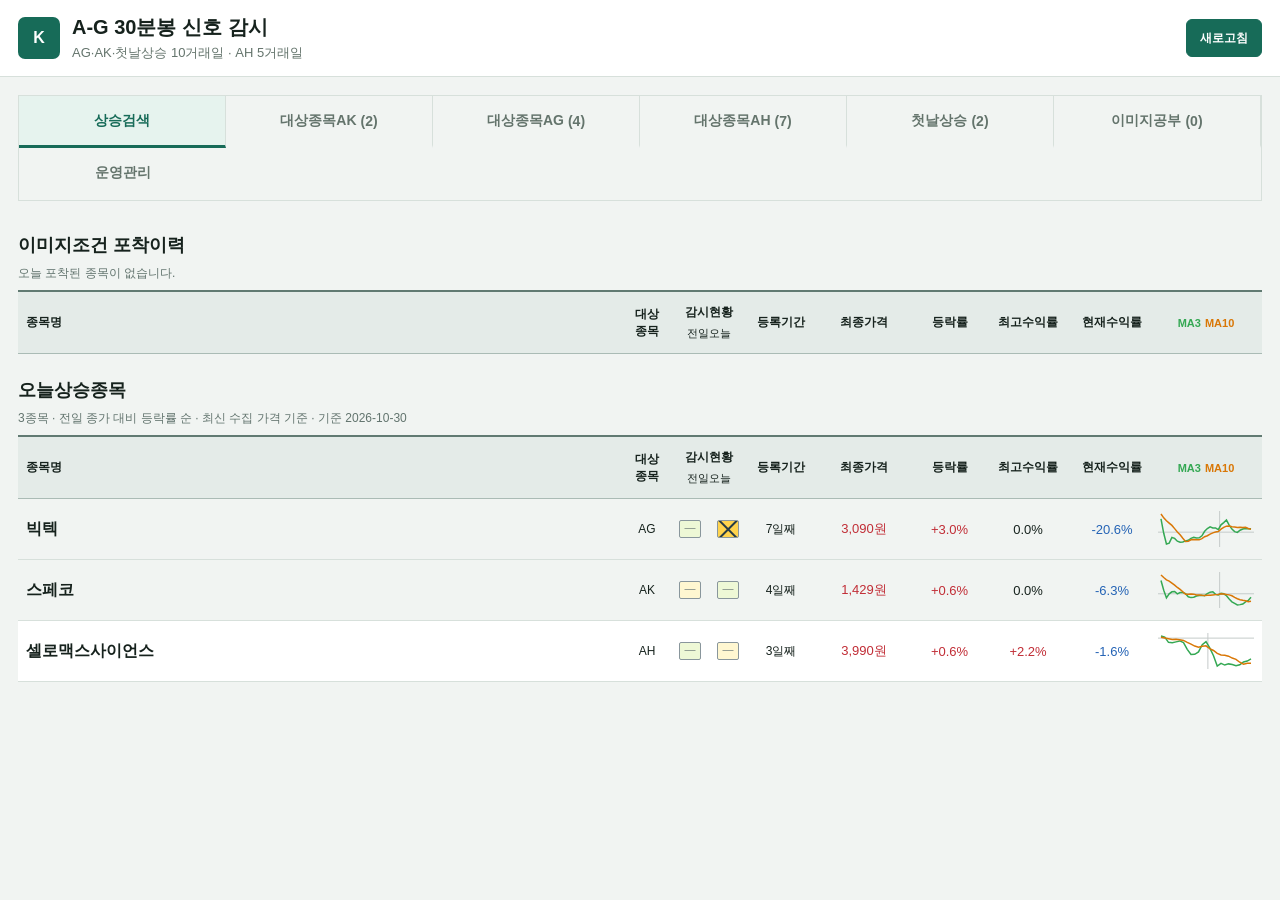
==== monitor.html @ 6a401fee "Mute decline MA40 recovery and confirmation notifications" ====
<!doctype html>
<html lang="ko">
  <head>
    <meta charset="utf-8">
    <meta name="viewport" content="width=device-width, initial-scale=1">
    <meta name="theme-color" content="#176b58">
    <title>A-G 30분봉 신호 감시</title>
    <link rel="stylesheet" href="monitor.css?v=20261025-two-stage">
  </head>
  <body>
    <header class="topbar">
      <div class="brand-lockup">
        <span class="brand-mark">K</span>
        <div>
          <h1>A-G 30분봉 신호 감시</h1>
          <p>AG·AK·첫날상승 10거래일 · AH 5거래일</p>
        </div>
      </div>
      <button id="refreshButton" class="external-link" type="button">새로고침</button>
    </header>

    <main>
      <nav class="main-tabs" aria-label="감시 메뉴" role="tablist">
        <button class="view-tab active" data-view="imageSearch" type="button" role="tab" aria-selected="true">상승검색</button>
        <button class="view-tab" data-view="ak" type="button" role="tab" aria-selected="false">대상종목AK</button>
        <button class="view-tab" data-view="ag" type="button" role="tab" aria-selected="false">대상종목AG</button>
        <button class="view-tab" data-view="ah" type="button" role="tab" aria-selected="false">대상종목AH</button>
        <button class="view-tab" data-view="firstRise" type="button" role="tab" aria-selected="false">첫날상승</button>
        <button class="view-tab" data-view="capture" type="button" role="tab" aria-selected="false">이미지공부</button>
        <button class="view-tab" data-view="operations" type="button" role="tab" aria-selected="false">운영관리</button>
      </nav>
      <section id="imageSearchPanel" aria-label="상승검색">
        <p id="imageSearchStatus" role="status" hidden></p>
        <div id="imageSearchMatches"></div>
        <div id="imageSearchRising"></div>
      </section>
      <section id="corePanel" class="hidden" aria-label="핵심종목"><div id="coreContent"><div class="empty-list">감시 데이터를 불러오는 중입니다.</div></div></section>
      <section id="operationsPanel" class="hidden" aria-label="운영관리">
        <div class="operation-links">
          <button id="candidateScanButton" class="external-link" type="button">대상종목 검색·추가</button>
          <button class="external-link" data-monitor-view="core" type="button">핵심종목</button>
          <button class="external-link" data-monitor-view="reference" type="button">상승조정형</button>
          <button class="external-link" data-monitor-view="target" type="button">조정회복형</button>
          <a class="external-link" data-operation-page href="history.html">검증이력</a>
          <a class="external-link" data-operation-page href="history.html?type=reference">상승조정형이력</a>
          <button id="manualExclusionsButton" class="external-link" type="button">수동제외</button>
          <button id="criteriaButton" class="external-link" type="button">운영기준</button>
          <button id="memoButton" class="external-link" type="button">메모</button>
        </div>
        <div id="operationContent" hidden></div>
      <section class="summary" aria-label="감시 요약">
        <div><strong id="activeCount">-</strong><span>활성 후보</span></div>
        <div><strong id="setupCount">-</strong><span>매수 준비</span></div>
        <div><strong id="risingCount">-</strong><span>상승 진행</span></div>
        <div><strong id="signalCount">-</strong><span>매수 검토</span></div>
        <div><strong id="signaledCount">-</strong><span>매수포착 완료</span></div>
        <div><strong id="positionCount">-</strong><span>보유 관리</span></div>
        <div><strong id="detectedCount">-</strong><span>누적 검색 검출</span></div>
        <div><strong id="targetRate">-</strong><span>+5% 달성률</span></div>
        <div><strong id="asOf">-</strong><span>일봉 기준일</span></div>
      </section>

      <section class="notice" aria-label="운영 상태">
        <div>
          <strong id="runStatus">데이터 확인 중</strong>
          <p id="updatedAt">마지막 갱신 시각을 불러오고 있습니다.</p>
        </div>
        <span id="pushState" class="status-chip">푸시 확인 중</span>
      </section>

        <section class="operation-review">
          <h2>분류 확인·감시 관리</h2>
          <p id="unclassifiedMeta"></p>
          <ul id="dataReviewList"></ul>
          <label>종목<select id="operationStock"></select></label>
          <button id="operationExclude" class="external-link" type="button">감시 제외</button>
        </section>
      <section class="positions-panel hidden" aria-label="보유종목 관리">
        <div class="section-heading">
          <div><h2>보유종목 관리</h2><p>목표 +5%, 손절가, 30분봉 추세약화 알림</p></div>
          <button id="positionManagerButton" class="external-link" type="button">보유 등록·수정</button>
        </div>
        <div id="positionList" class="position-list"><div class="empty-list">보유종목을 불러오는 중입니다.</div></div>
      </section>
      </section>

      <section id="capturePanel" class="capture-panel hidden" aria-label="이미지공부">
        <header class="capture-heading">
          <div><h2>이미지공부</h2><p class="capture-storage">공부용 이미지 게시판 · 공개 공유</p></div>
          <button id="captureNew" class="external-link capture-primary" type="button">이미지 등록</button>
        </header>
        <form id="captureForm" class="capture-form" hidden>
          <div id="captureDropzone" class="capture-dropzone" tabindex="0" role="button" aria-label="공부용 이미지 선택" title="이미지 선택">
            <img id="captureDraftImage" alt="등록할 공부용 이미지" hidden>
            <span id="captureDraftPlaceholder">공부용 이미지</span>
          </div>
          <input id="captureFile" type="file" accept="image/png,image/jpeg,image/webp" hidden>
          <div class="capture-editor">
            <div class="capture-source-actions">
              <button id="captureChoose" class="external-link" type="button">이미지 선택</button>
              <button id="capturePaste" class="external-link" type="button">붙여넣기</button>
              <span id="captureFileMeta" class="capture-file-meta"></span>
            </div>
            <label>제목<input id="captureTitle" type="text" maxlength="80" required></label>
            <div class="capture-fields">
              <label>종목명·코드<input id="captureStock" type="text" maxlength="80"></label>
              <label>차트 기준일<input id="captureDate" type="date"></label>
            </div>
            <label>메모<textarea id="captureNote" rows="3" maxlength="2000"></textarea></label>
            <label class="capture-confirmation"><input id="captureConfirmed" type="checkbox">포착조건 확정</label>
            <div class="capture-form-actions">
              <button id="captureCancel" class="external-link" type="button">취소</button>
              <button id="captureSave" class="external-link capture-primary" type="submit" disabled>등록</button>
            </div>
          </div>
        </form>
        <details id="captureConnection" class="capture-connection">
          <summary>GitHub 연결</summary>
          <label>접근 토큰<input id="captureToken" type="password" autocomplete="off" spellcheck="false"></label>
          <span>저장 권한: 이 저장소의 Contents 읽기·쓰기</span>
          <button id="captureConnect" class="external-link" type="button">연결 저장</button>
        </details>
        <p id="captureStatus" class="capture-status" role="status" aria-live="polite"></p>
        <div class="capture-list-toolbar">
          <div class="capture-list-tabs" role="tablist" aria-label="이미지 보관함">
            <button id="captureActive" type="button" role="tab" aria-selected="true">등록이미지 <span id="captureCount">0</span></button>
            <button id="captureTrash" type="button" role="tab" aria-selected="false">휴지통 <span id="captureTrashCount">0</span></button>
          </div>
          <label class="search-field"><span>이미지 검색</span><input id="captureSearch" type="search" placeholder="제목·종목·메모"></label>
        </div>
        <div id="captureGallery" class="capture-gallery"><p class="empty-list">등록된 이미지가 없습니다.</p></div>
      </section>

      <section class="toolbar hidden" aria-label="후보 필터">
        <h2 id="viewTitle">포착대상종목</h2>
        <label class="search-field">
          <span>종목 검색</span>
          <input id="keyword" type="search" placeholder="종목명 또는 코드">
        </label>
      </section>

      <section id="firstRisePreliminaryPanel" class="first-rise-preliminary hidden" aria-label="첫날상승 1차 확인">
        <h2>1차 확인 · 최종 미확정</h2>
        <p id="firstRisePreliminaryMeta"></p>
        <div id="firstRisePreliminaryList"></div>
      </section>
      <section class="workspace hidden">
        <section class="candidate-panel" aria-label="활성 후보">
          <div class="section-heading">
            <div><p id="candidateMeta">불러오는 중</p></div>
          </div>
          <div id="candidateList" class="candidate-list"></div>
        </section>

        <section class="detail-panel" aria-label="30분봉 상세">
          <div class="section-heading detail-heading">
            <div>
              <h2 id="detailName">종목을 선택하세요</h2>
              <p id="detailMeta">후보를 누르면 MA3·MA20·MA40·MA60 흐름을 확인할 수 있습니다.</p>
            </div>
            <a id="naverLink" class="external-link hidden" target="_blank" rel="noreferrer">네이버 차트</a>
          </div>
          <div id="emptyDetail" class="empty-detail">활성 후보의 30분봉 판정 결과가 여기에 표시됩니다.</div>
          <div id="detailContent" class="detail-content hidden">
            <details class="inline-intraday" open>
            <summary>30분봉</summary>
            <div class="signal-line" style="display:none">
              <span id="detailBadge" class="status-chip">관찰 중</span>
              <strong id="detailProgress">0 / 5</strong>
              <span>MA20 연속 상승</span>
            </div>
            <div class="chart-meta-line" style="display:none">
              <span>검색 발생 <strong id="dailySignal">-</strong></span>
              <span>남은 기간 <strong id="remainingDays">-</strong></span>
            </div>
            <p id="chartSource" class="chart-source" style="display:none"></p>
            <div class="phase-legend"><span class="phase-reference">이평선 밀착</span><span class="phase-ma60" title="MA40·MA60 상승 중 MA20이 MA40 아래가 되면 MA3이 MA20 아래인 첫 봉부터 소급 표시 · MA3이 MA60 아래 1% 이내면 진하게 · 매수 신호 아님">조정 관찰</span><span class="phase-pullback">하락 조정</span><span class="phase-fast" title="MA3가 MA20을 상향 돌파한 회복 시도">MA3 회복 시도</span><span class="phase-strengthened" title="MA10이 MA40을 상향 돌파한 회복 강화">MA10 회복 강화</span><span class="phase-confirmed">MA60 돌파 후</span></div>
            <div class="chart-controls" role="group" aria-label="30분봉 표시 기간">
              <button type="button" data-chart-days="1">1일</button>
              <button type="button" data-chart-days="2">2일</button>
              <button type="button" data-chart-days="3">3일</button>
              <button type="button" data-chart-days="5" aria-pressed="true">5일</button>
              <span class="chart-end-controls" role="group" aria-label="마지막 거래일">
                <button type="button" data-chart-offset="0" aria-pressed="true">최신</button>
                <button type="button" data-chart-offset="1">1일 전</button>
                <button type="button" data-chart-offset="2">2일 전</button>
              </span>
              <button type="button" id="chartReset" title="전체 보기" aria-label="전체 보기">&#8634;</button>
            </div>
            <div class="daily-chart-wrap">
              <canvas id="maChart" width="900" height="360" aria-label="30분봉 캔들, 거래량과 이동평균선"></canvas>
              <div id="notificationMarkers"></div>
              <div id="notificationTooltip" class="daily-price-tooltip notification-tooltip" role="tooltip" hidden></div>
              <div id="maPriceTooltip" class="daily-price-tooltip" role="tooltip" hidden></div>
            </div>
            </details>
            <details class="inline-daily" open>
            <summary>일봉</summary>
            <div class="daily-chart-heading" hidden style="display:none">
              <strong>일봉 흐름</strong>
              <span id="dailyChartMeta" hidden></span>
            </div>
            <div class="chart-controls" role="group" aria-label="일봉 표시 개수">
              <button type="button" data-daily-bars="10">10봉</button>
              <button type="button" data-daily-bars="20">20봉</button>
              <button type="button" data-daily-bars="60">60봉</button>
              <span class="chart-end-controls" role="group" aria-label="일봉 마지막 거래일">
                <button type="button" data-daily-offset="0" aria-pressed="true">최신</button>
                <button type="button" data-daily-offset="1">1일 전</button>
                <button type="button" data-daily-offset="2">2일 전</button>
                <button type="button" data-daily-offset="3">3일 전</button>
              </span>
              <button type="button" id="dailyChartReset" title="기본 보기" aria-label="일봉 기본 보기">&#8634;</button>
            </div>
            <div class="daily-chart-wrap">
              <canvas id="dailyChart" width="900" height="320" aria-label="일봉 캔들, 거래량과 이동평균선"></canvas>
              <div id="dailyPriceTooltip" class="daily-price-tooltip" role="tooltip" hidden></div>
            </div>
            </details>
            <div id="signalMessage" class="signal-message" hidden></div>
          </div>
        </section>
      </section>
    </main>

    <template id="candidateTemplate">
      <article class="candidate">
        <div class="candidate-heading">
          <button class="candidate-select" type="button"></button>
          <span class="candidate-top"><span class="candidate-title"><strong class="candidate-name"></strong><span class="candidate-quote"></span><span class="candidate-spread"></span></span><span class="candidate-status"></span></span>
          <span class="candidate-identity"><span class="candidate-code"></span><span class="candidate-tier-links"><span class="candidate-tier"></span><a class="candidate-board-link" target="_blank" rel="noopener noreferrer">종목게시판</a></span></span>
          <span class="candidate-bottom"><span class="candidate-days"></span><span class="candidate-price"></span></span>
        </div>
        <div class="candidate-actions">
          <span class="candidate-stop hidden"></span>
        </div>
        <button class="candidate-register" type="button">보유등록</button>
        <button class="candidate-exclude" type="button" title="감시 제외" aria-label="감시 제외">&#215;</button>
      </article>
    </template>

    <dialog id="criteriaDialog" class="criteria-dialog">
      <article class="criteria-content">
        <header>
          <div>
            <h2>운영관리기준</h2>
            <p>사용자 선정 제외: 차트 검토에서 부적합한 종목은 감시 제외 버튼으로 분석·알림·달성률 계산에서 제외합니다. 기록과 누적 검색 검출 수는 유지하며 수동 제외 목록에서 복원할 수 있습니다.</p>
            <p>핵심·확대 후보 선정부터 매수·손절 감시까지 적용되는 기준</p>
          </div>
          <button id="criteriaDialogClose" class="icon-button" type="button" aria-label="닫기">×</button>
        </header>

        <section>
          <div class="criteria-section-heading"><strong>대상종목 선정기준</strong><span>일봉 A-G</span></div>
          <div class="criteria-table-wrap">
            <table class="criteria-table">
              <tbody>
                <tr><th>A</th><td>2거래일 전 거래량이 당시 20일 평균 대비 200% 이상 증가 (평균의 3배 이상)</td></tr>
                <tr><th>B</th><td>2거래일 전 종가가 전일 종가보다 3% 이상 상승</td></tr>
                <tr><th>C</th><td>1거래일 전 종가가 2거래일 전 종가 대비 -10% 이상 0% 이하</td></tr>
                <tr><th>D</th><td>1거래일 전 거래량이 2거래일 전 거래량보다 감소</td></tr>
                <tr><th>E</th><td>A-G 발생일 종가가 1거래일 전 대비 1% 이상 상승</td></tr>
                <tr><th>F</th><td>A-G 발생일 거래량이 1거래일 전 거래량보다 증가</td></tr>
                <tr><th>G</th><td>3거래일 전 종가가 해당 시점 일봉 MA20 대비 -10% 이상 +5% 이하</td></tr>
              </tbody>
            </table>
          </div>
          <p class="criteria-note">신규 후보는 당일 A-G 또는 A-K 검색 결과로 등록합니다. 기존 A-G 관리 중인 종목은 A-K로 중복 등록하거나 등록가·등록일을 바꾸지 않습니다. 등록 거래일을 포함한 10거래일 동안 유형 변경과 매수신호를 관찰하며, 이후 신규 매수 감시를 종료합니다. 실제·가상 보유종목은 매도까지 데이터를 계속 수집합니다.</p>
          <div class="criteria-tier-note">
            <strong>후보등급</strong>
            <span><b class="tier-swatch core"></b>핵심 A-G: A 200%·E 1% 기준</span>
            <span>확대 A-G는 감시·신규 등록 종료. 과거 이력과 보유종목 기록은 유지합니다.</span>
            <span><b class="tier-swatch expanded-ak"></b>확대 A-K: 아래 일봉 조건으로 추가 검색, 기존 후보와 동일하게 관리</span>
          </div>
        </section>

        <section>
          <div class="criteria-section-heading"><strong>추가 대상종목 선정기준</strong><span>일봉 확대 A-K · 잠정 적용</span></div>
          <div class="criteria-table-wrap">
            <table class="criteria-table">
              <tbody>
                <tr><th>A</th><td>1봉 전 거래량의 해당 시점 20일 평균 대비 변동률 +200% 이상</td></tr>
                <tr><th>B</th><td>1봉 전 기준 일봉 MA40이 3회 이상 연속 상승</td></tr>
                <tr><th>C</th><td>오늘 종가가 1봉 전 종가 대비 -2% 이하</td></tr>
                <tr><th>D</th><td>오늘 MA10 &gt; MA20이며, MA10-MA20 간격이 전일보다 확대</td></tr>
                <tr><th>G</th><td>오늘 MA5 &le; MA120</td></tr>
                <tr><th>H</th><td>6봉 전 기준 MA10 &le; MA60</td></tr>
                <tr><th>I</th><td>3봉 전 종가 대비 2봉 전 종가 +9% 이상</td></tr>
                <tr><th>J</th><td>2봉 전 종가 대비 1봉 전 종가 +9% 이상</td></tr>
                <tr><th>K</th><td>4봉 전 종가 대비 3봉 전 종가 +9% 이상</td></tr>
              </tbody>
            </table>
          </div>
          <p class="criteria-note">A·B·C·D·G·H를 모두 만족하고, I·J·K 중 하나 이상을 만족해야 합니다. +9% 기준은 2026-10-16 선정분부터 적용하며, 이전 선정분은 +10% 기준을 유지합니다.</p>
        </section>

        <section id="firstRiseCriteria">
          <div class="criteria-section-heading"><strong>첫날상승 대상종목 선정기준</strong><span>종가 기준 일봉 MA3·MA10 상향돌파 · 20:30 이후 확정</span></div>
          <ol class="criteria-steps">
            <li>전일 일봉 MA20이 6거래일 전 MA20보다 낮아야 합니다. 5일 연속 하락 조건과는 다릅니다.</li>
            <li>직전 3거래일 중 전일 대비 +8% 이상 상승한 날이 없어야 합니다.</li>
            <li>직전 6개 30분봉 각각에서 MA5·10·20·40·60의 최대·최소 간격이 4% 이내여야 합니다. 간격 = (최댓값 / 최솟값 − 1) × 100. MA90·120·180은 선정 필수조건이 아닙니다.</li>
            <li>직전 종가는 직전 봉의 위 5개 이평선 최댓값 이하, 현재 완성봉 종가는 그 최댓값 위로 돌파해야 합니다.</li>
            <li>형태 확인봉은 완성된 30분봉으로, 양봉이고 MA3가 직전 봉보다 상승하며 봉 종가가 전일 종가 대비 +3% 이상이어야 합니다. 15:10~15:15에는 이 조건과 현재가 기준 잠정 일봉 돌파를 별도 1차 목록으로 확인합니다. 1차 목록은 최종 등록이나 매수 신호가 아닙니다.</li>
            <li>현재 30분봉 거래량이 현재 봉을 제외한 직전 20봉 평균의 3배 이상이어야 합니다.</li>
            <li>현재 완성봉까지의 당일 누적 거래량이 당일 누적량을 포함한 20일 평균의 3배 이상이어야 합니다. 평균 = (직전 19거래일 거래량 + 당시 누적량) / 20. 미래 마감 거래량은 사용하지 않습니다.</li>
            <li>종가로 계산한 일봉 단순이동평균에서 직전 거래일 MA3 ≤ MA10이고 선정 당일 MA3 > MA10이면 최종 확정합니다. 이미 전일부터 MA3가 MA10 위에 있던 종목과 두 선이 같은 값에 머문 종목은 새 돌파가 아닙니다. 30분봉 MA3·MA10과 혼동하지 않으며 종가 +5% 기준은 사용하지 않습니다. 계산에는 당일 포함 최소 11거래일의 확정 종가가 필요하고, 자료가 불확실하면 확정하지 않습니다.</li>
          </ol>
          <p class="criteria-note">1차 확인은 15:10~15:15 현재가를 당일 임시 종가로 넣어 일봉 MA3·MA10 돌파를 계산합니다. 미래 마감값은 사용하지 않습니다. 1차 목록과 안내 문자는 최종 미확정·매수 신호 아님을 표시하며 종가에 따라 취소될 수 있습니다. 이 목록은 공통 이미지조건 알림·가상매수·분석 관리대상에 편입하지 않습니다. 20:30 종가 검증 후 확정·미충족·자료 재확인 결과를 구분합니다.</p>
          <p class="criteria-note">기존 AG·AK·AH 선정식과 별도로 최종 확정 종목만 등록일 포함 10거래일 관리합니다. 다음 거래일부터 기존 이미지조건·색상·주가·형태 분석 및 알림에 포함하고 중복 소속은 한 번만 감시합니다. 첫날 장중 이미지조건을 편입 안내로 소급 발송하지 않습니다. 기존 목록과 이전 +5% 기준 제외 종목도 새 일봉 돌파 기준으로 재검증하되 등록일·등록가는 보존하고 과거 문자를 재발송하지 않습니다.</p>
          <p class="criteria-note">평일 15:10 예약과 15:15 보완 예약으로 1차 확인을 시도합니다. 정상 확인되거나 안내가 발송된 1차 목록은 고정하며, 보완 예약은 조회·발송 실패를 재시도합니다. 실제 검사가 15:10~15:15 구간을 벗어나면 뒤늦은 시세를 당시 결과처럼 표시하지 않습니다. 20:30 예약에서 최종 확정하고 20:40·20:50에 오류를 재시도합니다. GitHub 예약·실행·배포는 지연될 수 있으므로 정확한 시각은 보장하지 않습니다. 기존 확정 종목의 이후 감시는 10분 간격을 유지합니다.</p>
        </section>
        <section id="firstRiseReviewCriteria">
          <div class="criteria-section-heading"><strong>첫날상승 매수검토 접근 알림</strong><span>나노엔텍 이미지 · 실제 완성 30분봉</span></div>
          <p class="criteria-note">첫날상승 최종 확정 종목의 관리기간에만 적용하며, 1차 미확정 목록은 제외합니다. 선정일 형태 확인봉 이후 MA10이 상승하여 MA60 위에 고점을 만든 뒤 하락하고, 다음 거래일부터 MA10·MA60 간격 (MA10 ÷ MA60 − 1) × 100이 ±1% 이내에 들어오면 선정 건당 한 번 알립니다. ±0.5% 이내이면 근접으로 구분합니다. MA60 아래쪽도 허용하며 MA3 재상승은 아직 확인하지 않은 접근 안내입니다.</p>
          <p class="criteria-note">전일 양봉 몸통 중간값과 기준봉 종가의 되돌림률은 문자에 참고로 표시할 뿐, 50%를 넘었다는 이유로 제외하지 않습니다. 큰 하락의 별도 수치 제외 기준은 아직 설정하지 않았습니다. 실제 매수나 이후 상승을 보장하지 않으며, 기존 피라미드형 조건과는 별개입니다. 이미지 삭제·확정 해제 시 이 연결 알림도 중지합니다. 신규 연결 시 과거 포착을 소급 발송하지 않습니다.</p>
        </section>
        <section id="ahCriteria">
          <div class="criteria-section-heading"><strong>대상종목 AH 선정기준</strong><span>일봉 A·B·C·D·E·H 모두 충족</span></div>
          <p class="criteria-note">0봉은 검색 기준일, 1봉 전은 직전 거래일입니다. 모든 이동평균은 종가 기준 단순이동평균입니다. 장중에는 당일 종가 자리에 현재가를 반영하여 판단합니다.</p>
          <div class="criteria-table-wrap">
            <table class="criteria-table">
              <tbody>
                <tr><th>A</th><td>25거래일 전 시점의 MA60이 직전 20거래일 동안 연속 하락 (45봉 전부터 25봉 전까지 20회 하락)</td></tr>
                <tr><th>B</th><td>현재 MA60이 2회 연속 상승 (2봉 전 &lt; 1봉 전 &lt; 0봉)</td></tr>
                <tr><th>C</th><td>12·11·10봉 전 모두 MA4 &gt; MA60 (10봉 전 기준 3봉 지속)</td></tr>
                <tr><th>D</th><td>5·4봉 전 모두 MA4 &le; MA60 (4봉 전 기준 2봉 지속)</td></tr>
                <tr><th>E</th><td>1·0봉 모두 MA4 &ge; MA60 (현재 기준 2봉 지속)</td></tr>
                <tr><th>H</th><td>1봉 전 기준 (MA60 ÷ MA4 − 1) × 100 &le; 1%. 절댓값 간격이 아닌 단방향 비교</td></tr>
              </tbody>
            </table>
          </div>
          <p class="criteria-note">HTS의 A AND B AND C AND D AND E AND H를 그대로 적용합니다. H는 E의 1봉 전 조건과 겹치더라도 임의로 바꾸지 않습니다. 기존 A-G·A-K 선정식과는 별개이며, AH는 최근 5거래일 신규 편입 종목을 중복 없이 관리하는 기준입니다.</p>
          <div class="criteria-section-heading"><strong>AH 신규 편입 최종조건</strong><span>30분봉 완성봉 · 당일·1·2거래일 전 돌파</span></div>
          <p class="criteria-note">일봉 1차 조건 충족 후, 편입 당일·1거래일 전·2거래일 전 중 MA120의 MA180 상향 돌파가 있어야 합니다. 돌파 이후 MA120 &gt; MA180을 유지하고 최근 완성봉에서 MA20 &gt; MA120이어야 최종 편입합니다. MA20이 MA120 이하이면 대기 종목으로 등록하지 않습니다. MA20은 실제 30분봉 20개 이상으로 계산하며, 장기선의 부족한 과거 구간은 아래 근사 방식을 적용할 수 있습니다. 기존 AH 목록도 이 추가조건으로 한 번 재검증하여 미충족 종목을 목록에서 제외하고 제외 이력은 보관합니다. 기존 선정일과 등록가는 변경하지 않습니다. 최종 편입 조건과 아래 MA10 알림조건은 별개입니다.</p>
          <p class="criteria-note">확정된 AH 종목도 AG·AK와 함께 공통 이미지조건 검색·알림, 오늘상승종목, 주가·형태 분석에 포함합니다. 중복 소속 종목은 한 번만 처리하고 화면에는 소속을 함께 표시합니다. 공통 이미지조건에는 실제 30분봉으로 계산한 이평선만 사용합니다. AH 전용 장기선 근사 알림은 별도로 유지하며, 최초 연결 시 과거 알림을 재발송하지 않습니다.</p>
          <div class="criteria-section-heading"><strong>AH 매수검토 알림기준</strong><span>30분봉 완성봉</span></div>
          <ol class="criteria-steps">
            <li>AH 대상종목에서 직전 MA120 &le; MA180, 현재 MA120 &gt; MA180으로 상향 돌파하고 같은 봉의 MA10 &gt; MA120이면 매수검토 알림 대상입니다.</li>
            <li>신규 편입 시에는 편입 당일 또는 직전 1거래일에 돌파한 종목도 확인합니다. 돌파 봉부터 편입 시점의 최근 완성봉까지 MA120 &gt; MA180과 MA10 &gt; MA120을 계속 유지한 경우 편입 알림을 1회 보냅니다.</li>
            <li>신규 AH 종목의 등록 당일에 AH 돌파조건이나 기존 이미지조건이 먼저 발생했다면, 등록 전 포착시각과 편입시각을 구분한 편입 안내를 1회 보냅니다. 당일 돌파 후 조건 유지가 끊겼다면 매수검토 확정이 아닌 과거 포착 안내로 구분합니다. 여러 이미지조건은 한 건으로 묶고, 이미 지난 신호임을 표시합니다. 최초 일괄 등록분·전일 이전 신호는 이 추가 안내에서 제외합니다.</li>
            <li>같은 봉의 신규 돌파 알림과 편입 알림은 중복 발송하지 않습니다. 초기 자료 등록 시 과거 포착분을 일괄 발송하지 않습니다.</li>
          </ol>
          <p class="criteria-note">부족한 과거 30분봉 구간에만 일봉의 시가 25%·종가 75%를 하루 22봉으로 환산한 근사값을 사용하며, 확보된 실제 30분봉을 대체하지 않습니다. 근사 판정은 HTS의 실제 돌파 시점과 다를 수 있습니다. 이미지공부의 대표 차트는 비교용이며, 이미지 등록만으로 검색식이나 알림조건이 변경되지는 않습니다. AH는 기존 10분 간격 감시 작업에서 별도로 검색·등록·알림 처리합니다. GitHub 실행 지연으로 실시간 시세와 차이가 날 수 있습니다.</p>
        </section>

        <section>
          <div class="criteria-section-heading"><strong>화면 분류·차트 표시</strong></div>
          <p>상승조정형은 등록 이후 최근 4개 완성봉에서 MA20이 MA40 위를 유지하고 MA40이 3회 연속 상승한 종목입니다. 조정회복형은 등록 이후 MA20이 MA40 아래로 실제 하향 교차하고 아직 아래인 종목입니다. 나머지는 분류 대기입니다. 등록 이전 봉은 이평선 계산에만 사용하며 상태 배경과 매수신호를 표시하지 않습니다.</p>
          <p>MA20이 MA40 아래로 조정된 뒤 MA3가 MA20을 상향 돌파하면 연두색으로 회복 시도를 표시하고, MA10이 MA40을 상향 돌파하면 진한 연두색으로 강화합니다. MA3가 MA60을 상향 돌파한 봉까지 회복 구간을 표시하며 이후 봉은 회복 상태로 표시합니다. 회복 시도 중이거나 회복 이후라도 MA3가 MA10 이하로 내려오면 노란색으로 되돌리고 다음 MA3·MA20 상향돌파부터 회복을 재판정합니다. MA20이 MA40 아래인 동안 MA3가 다시 MA20 이하로 내려온 경우에도 회복 대기로 돌아갑니다. 나머지 구간은 핑크색 → 보라색 → 녹색 → 연두색 → 노란색 → 회색 순으로 표시하며, 전체 5개 MA 간격이 0.8% 이하면 X 표시를 유지합니다. MA10이 MA40을 상향 돌파한 완성봉에서 조정 흐름당 한 번 문자 알림을 보내며 MA3 위치는 발송 제한이 아닌 참고사항입니다. 가상매수 판정과 기록은 유지하지만 가상매수 등록 알림은 보내지 않습니다.</p>
        </section>

        <section>
          <p>상승눌림형: 전 거래일 MA20 상승, 최근 3봉 MA20 변화율 ±0.2% 이내, MA20·MA40 간격 1% 이내. MA10 하향 조정 후 MA3·MA10이 모두 MA20을 회복한 첫 완성봉에서 가상 등록합니다. MA40은 조정 중 계속 상승하고 진입 시 MA20 &gt; MA40 &gt; MA60이어야 합니다.</p>
          <div class="criteria-section-heading"><strong>매수시점 확정기준</strong><span>30분봉 완성봉</span></div>
          <ol class="criteria-steps">
            <li>A-G 발생일 마감 기준으로 30분봉 MA20이 MA40 위에 있어야 합니다.</li>
            <li>A-G 확정 다음 거래일부터 MA20이 MA40 아래로 하향 교차한 뒤 반등을 기다립니다.</li>
            <li>MA40 아래에서 하락을 끝낸 MA20이 5개 완성봉 연속 상승해야 매수 준비가 완료됩니다.</li>
            <li>대량거래 이후 4거래일 안에 조정이 시작되어야 합니다.</li>
            <li>MA40까지만 조정되면 MA40, MA60 아래까지 조정되면 MA60을 MA20이 상향 돌파해야 합니다.</li>
            <li>다음 완성봉에서도 MA20 상승과 기준선 위 종가를 유지하고 MA20 &gt; MA40 &gt; MA60이면 가상 등록합니다.</li>
            <li>포착가격·조정저점·손절가·예상 손실률·목표가를 기록하며 과거 검토 사례는 신규 가상매수와 구분합니다.</li>
          </ol>
        </section>

        <section id="declineMa10Criteria">
          <div class="criteria-section-heading"><strong>하락 후 MA40 회복·돌파</strong><span>1차·돌파 확인 문자 중지</span></div>
          <p>‘하락 후 MA3·MA40 회복 1차’와 ‘하락 중 MA10·MA40 돌파 확인’ 문자는 모두 발송 중지합니다. AH 신규 편입 시 과거 포착 안내에도 이 두 유형은 넣지 않습니다. 포착·학습용 표시와 과거 발송 이력은 유지합니다. MA10 확인의 포착 조건인 MA120 상승 및 MA60 &gt; MA120은 보존하되 문자는 보내지 않습니다. 다른 유형의 알림은 기존대로 유지합니다.</p>
        </section>
        <section id="notificationPriceCriteria">
          <div class="criteria-section-heading"><strong>알림 가격·분석 기록</strong></div>
          <p>매수검토·이미지조건·색상·AH·참고종목 재상승 알림에는 조건 기준봉 가격과 발송 직전 별도 조회한 현재가를 구분해 표시합니다. 현재가의 전일 대비 등락률, 원본 시세 시각, 조회 시각도 함께 보관하며 발송 성공 확인 후 이력에 기록합니다. 최근 체결이 5분보다 오래되면 시세 지연을 표시하고, 조회 실패 시 기준봉 종가를 현재가로 대체하지 않습니다. 현재가는 최근 체결가이며 실제 수신 시각이나 매수 체결가는 아닙니다.</p>
          <p>새로 저장되는 현재가는 이후 1·2거래일 종가·고가 비교의 기준으로 사용합니다. 과거 이력에 현재가를 소급 입력하지 않으며 기준봉 종가로 복원한 과거 결과와 구분합니다. 장중 고가 기준 수익률은 가능한 가격 범위의 사후 확인이지 실제 매도수익이나 그 가격에 체결할 수 있었다는 뜻이 아닙니다.</p>
        </section>
        <section class="criteria-grid">
          <div>
            <div class="criteria-section-heading"><strong>제외기준</strong></div>
            <p>MA60이 대량거래 전일 저가보다 높을 때 완성봉 종가가 그 저가를 이탈하면 제외합니다. 첫 회복 실패 후 첫 조정 저점을 다시 이탈하거나 4거래일 이후 조정을 시작해도 제외합니다. 보유·매도 이력은 유지합니다.</p>
          </div>
          <div>
            <div class="criteria-section-heading"><strong>손절·목표기준</strong></div>
            <p>가상매매 손절은 해당 조정 저점, 목표는 +5%입니다. 이후 봉의 고가·저가로 도달을 확인하며 같은 봉에서 둘 다 도달하면 순서불명·보수적 손절로 기록합니다. 수수료·실제 체결은 반영하지 않습니다. 실제 보유의 기존 손절 설정은 변경하지 않습니다.</p>
          </div>
          <div>
            <div class="criteria-section-heading"><strong>감시주기</strong></div>
            <p>평일 장중 09:00부터 15:59까지 10분마다 데이터를 갱신합니다. 매수 판정은 완료된 30분봉만 사용하며 일봉에는 장중 현재가를 반영합니다.</p>
          </div>
        </section>
      </article>
    </dialog>

    <dialog id="positionDialog" class="position-dialog">
      <form id="positionForm" class="position-form" autocomplete="off">
        <header>
          <div>
            <h2>보유종목 등록</h2>
            <p id="positionFormSubtitle">매수정보와 손절가</p>
          </div>
          <button id="positionDialogClose" class="icon-button" type="button" aria-label="닫기">×</button>
        </header>

        <div class="form-mode" role="radiogroup" aria-label="처리 구분">
          <label><input type="radio" name="positionAction" value="buy" checked><span>매수 등록·수정</span></label>
          <label><input type="radio" name="positionAction" value="sold"><span>매도 완료</span></label>
        </div>

        <div class="form-grid">
          <label><span>종목코드</span><input id="positionCode" name="code" inputmode="numeric" maxlength="6" pattern="[0-9]{6}" placeholder="005720" required></label>
          <label><span>종목명</span><input id="positionName" name="name" placeholder="넥센"></label>
          <label><span>매수가</span><input id="positionBuyPrice" name="buyPrice" inputmode="decimal" autocomplete="off" placeholder="6480"></label>
          <label><span>수량</span><input id="positionQuantity" name="quantity" inputmode="numeric" autocomplete="off" placeholder="보유 주식 수" required></label>
          <label class="sell-field hidden"><span>매도가</span><input id="positionSellPrice" name="sellPrice" inputmode="decimal" autocomplete="off" placeholder="매도 체결가"></label>
          <label class="buy-field"><span>손절가</span><input id="positionStopPrice" name="stopPrice" inputmode="decimal" placeholder="비우면 자동 계산"></label>
          <label class="buy-field"><span>목표수익률</span><div class="suffix-input"><input id="positionTargetPct" name="targetPct" inputmode="decimal" value="5"><span>%</span></div></label>
        </div>
        <p id="stopPolicyNote" class="stop-policy buy-field">손절가는 최대 -5%로 제한하며 15:00 이후 가격으로 확정합니다.</p>

        <details id="githubConnection" class="connection-settings">
          <summary><span>GitHub 연결</span><strong id="connectionState">연결 필요</strong></summary>
          <label><span>연결키</span><input id="githubToken" type="password" autocomplete="off" placeholder="github_pat_..."></label>
          <div class="connection-actions">
            <a href="https://github.com/settings/personal-access-tokens/new?name=Stock%20Monitor&amp;description=Korea%20stock%20monitor%20position%20registration&amp;target_name=leesgab-ctrl&amp;expires_in=366&amp;actions=write">연결키 만들기</a>
            <button id="clearGithubToken" type="button">저장키 삭제</button>
          </div>
        </details>

        <p id="positionFormStatus" class="form-status" role="status"></p>
        <footer>
          <button id="positionCancelButton" class="secondary-button" type="button">취소</button>
          <button id="positionSubmitButton" class="primary-button" type="submit">등록</button>
        </footer>
      </form>
    </dialog>

    <dialog id="exclusionDialog" class="position-dialog">
      <form id="exclusionForm" class="position-form">
        <h2 id="exclusionTitle">감시 제외</h2>
        <input id="exclusionCode" type="hidden">
        <input id="exclusionAction" type="hidden">
        <label>제외 구분<select id="exclusionCategory"><option value="chart_shape">차트 형태</option><option value="other">기타</option></select></label>
        <label>제외 이유<textarea id="exclusionReason" maxlength="300" rows="3">차트 형태 부적합</textarea></label>
        <label>GitHub 연결키<input id="exclusionToken" type="password" autocomplete="off" required></label>
        <p id="exclusionStatus" role="status"></p>
        <footer><button type="button" id="exclusionCancel">취소</button><button type="submit" id="exclusionSubmit">제외</button></footer>
      </form>
    </dialog>
    <dialog id="excludedListDialog" class="position-dialog">
      <div class="position-form"><h2>사용자 선정 제외</h2><div id="excludedList"></div><button id="excludedListClose" type="button">닫기</button></div>
    </dialog>
  <script src="price-analysis.js?v=20261024-ah3"></script>
  <script src="rising-patterns.js?v=20261030-decline-alerts-off"></script>
  <script src="candidate-scan.js?v=20261025-two-stage"></script>
  <script src="notification-markers.js?v=20261023-1"></script>
  <script src="monitor.js?v=20261030-simplify-operations"></script>
  <dialog id="capturePreviewDialog" class="capture-preview-dialog">
    <header><h2 id="capturePreviewTitle">공부용 이미지</h2><button id="capturePreviewClose" class="external-link" type="button">닫기</button></header>
    <img id="capturePreviewImage" alt="등록된 공부용 이미지">
    <p id="capturePreviewNote"></p>
  </dialog>
  </body>
</html>
---- monitor.css ----
:root {
  --bg: #f1f4f2;
  --panel: #ffffff;
  --ink: #16221d;
  --muted: #64746c;
  --line: #d7e0db;
  --green: #176b58;
  --green-soft: #e6f3ee;
  --red: #ba3f3f;
  --red-soft: #fbeaea;
  --amber: #9a641d;
  --amber-soft: #fff3dc;
  --blue: #3167ad;
}

* { box-sizing: border-box; }

body {
  margin: 0;
  min-height: 100vh;
  background: var(--bg);
  color: var(--ink);
  font-family: "Segoe UI", "Malgun Gothic", Arial, sans-serif;
  overflow-x: hidden;
}

button, input, select { font: inherit; }

.topbar {
  min-height: 76px;
  padding: 14px max(18px, calc((100vw - 1480px) / 2));
  display: flex;
  align-items: center;
  justify-content: space-between;
  gap: 18px;
  background: #fff;
  border-bottom: 1px solid var(--line);
}

.brand-lockup { display: flex; align-items: center; gap: 12px; min-width: 0; }
.brand-mark { width: 42px; height: 42px; display: grid; place-items: center; border-radius: 7px; background: var(--green); color: #fff; font-weight: 800; }
h1, h2, p { margin: 0; }
h1 { font-size: 20px; }
h2 { font-size: 17px; }
.brand-lockup p, .section-heading p, .notice p { margin-top: 3px; color: var(--muted); font-size: 13px; }
.topbar nav { display: flex; align-items: center; gap: 8px; }
.topbar a, .topbar button, .external-link { min-height: 38px; padding: 9px 13px; border: 1px solid var(--line); border-radius: 6px; background: #fff; color: var(--ink); text-decoration: none; cursor: pointer; font-weight: 700; }
.topbar button { background: var(--green); color: #fff; border-color: var(--green); }
#refreshButton { flex-shrink: 0; white-space: nowrap; }
.topbar .criteria-button { background: #fff; color: var(--green); }

main { max-width: 1480px; margin: 0 auto; padding: 18px; display: grid; gap: 14px; }
.main-tabs { display: grid; grid-template-columns: repeat(6, minmax(0, 1fr)); border: 1px solid var(--line); }
@media (max-width: 540px) {
  .main-tabs { grid-template-columns: repeat(3, minmax(0, 1fr)); }
}
.view-tab { min-width: 0; min-height: 52px; padding: 10px 4px; border: 0; border-right: 1px solid var(--line); border-bottom: 3px solid transparent; background: transparent; color: var(--muted); cursor: pointer; font-weight: 700; font-size: 14px; display: flex; justify-content: center; align-items: center; gap: 4px; }
.view-tab:last-child { border-right: 0; }
.view-tab.active { color: var(--green); border-bottom-color: var(--green); background: var(--green-soft); }
.operation-links { display: grid; grid-template-columns: repeat(4, minmax(0, 1fr)); gap: 3px; margin-bottom: 16px; }
.reference-history-page .topbar h1 { font-size: 16px; }
.price-analysis h2 { margin: 0 0 10px; font-size: 18px; }
.price-analysis h3 { margin: 24px 0 8px; font-size: 16px; }
.analysis-note { color: var(--muted); font-size: 12px; line-height: 1.6; }
.analysis-table { width: 100%; table-layout: fixed; border-collapse: collapse; font-size: 12px; }
.analysis-table th, .analysis-table td { padding: 10px 3px; border-bottom: 1px solid var(--line); text-align: center; overflow-wrap: anywhere; }
.analysis-table th { background: #e4ece8; }
.analysis-table .positive { color: var(--red); }
.analysis-table .negative { color: var(--blue); }
.analysis-swatch { display: inline-block; width: 18px; height: 18px; border: 1px solid #8c9b96; vertical-align: middle; }
.ma-compact-swatch { position: relative; overflow: hidden; }
.ma-compact-swatch::before, .ma-compact-swatch::after { content: ""; position: absolute; left: -20.71%; top: 50%; width: 141.42%; height: 1.5px; background: #263b46; pointer-events: none; }
.ma-compact-swatch::before { transform: translateY(-50%) rotate(45deg); }
.ma-compact-swatch::after { transform: translateY(-50%) rotate(-45deg); }
.analysis-detail { padding: 5px 2px; border: 0; background: transparent; color: #176b58; font: inherit; cursor: pointer; }
.analysis-table .analysis-details-row > td, .analysis-table .analysis-chart-row > td { padding: 0; }
.analysis-stocks th:first-child { width: 22%; }
.analysis-stocks th:nth-child(2) { width: 7%; }
.analysis-stocks th:nth-child(3) { width: 10%; }
.analysis-stocks th:nth-child(4) { width: 17%; }
.analysis-stocks th:nth-child(5) { width: 11%; }
.analysis-stocks th:nth-child(6) { width: 19%; }
.analysis-stocks th:nth-child(7) { width: 14%; }
.analysis-stocks .history-stock-button { white-space: normal; overflow-wrap: anywhere; }
.analysis-chart-row iframe { width: 100%; border: 0; }
.analysis-combined > thead button { padding: 0; border: 0; background: transparent; color: inherit; font: inherit; cursor: pointer; }
.analysis-combined > thead button[aria-pressed="true"] { color: #176b58; font-weight: 700; text-decoration: underline; }
.analysis-combined > thead > tr:first-child > th:first-child { width: 15%; }
.analysis-combined > thead > tr:first-child > th:nth-last-child(2) { width: 18%; }
.analysis-combined > thead > tr:first-child > th:last-child { width: 10%; }
.analysis-combined > tbody > tr:not(.analysis-details-row) > td { white-space: nowrap; }
.analysis-combined > tbody > tr:not(.analysis-details-row) > td:nth-last-child(2) { white-space: normal; font-size: 11px; }
.analysis-combined .analysis-current-heading { background: #bcdccc; color: #145b40; }
.analysis-combined .analysis-current-cell { background: #e0f0e6; }
.analysis-combined > tbody > .analysis-strong-return > td:not(.analysis-current-cell) { background: #fff2bf; }
.analysis-combined > tbody > .analysis-group-start > td { border-top: 3px solid #65877a; }
.analysis-combined > tbody > .analysis-group-end > td { border-bottom: 3px solid #65877a; }
.analysis-current-cell .analysis-detail { color: #145b40; font-weight: 700; }
.analysis-details-row[data-days="current"] > td { background: #edf7f0; }
.analysis-details-row[data-days="current"] .analysis-stocks th { background: #cde7d6; color: #145b40; }
.analysis-details-row[data-days="current"] .analysis-stocks td { background: #edf7f0; border-color: #c7dfcf; }
@media (max-width: 540px) {
  .analysis-combined > thead th, .analysis-combined > tbody > tr:not(.analysis-details-row) > td { padding: 8px 1px; font-size: 10px; }
  .analysis-combined > tbody > tr:not(.analysis-details-row) .analysis-swatch { width: 12px; height: 12px; }
  .analysis-combined > tbody > tr:not(.analysis-details-row) .analysis-detail { font-size: 10px; }
}
.operation-memo { display: grid; gap: 12px; }
.operation-memo textarea { display: block; box-sizing: border-box; width: 100%; min-height: 360px; padding: 12px; resize: vertical; border: 1px solid var(--line); border-radius: 4px; background: white; color: var(--ink); font: inherit; line-height: 1.6; }
.operation-memo button { justify-self: end; }
.operation-links .external-link { min-width: 0; padding: 7px 2px; text-align: center; white-space: nowrap; }
.operation-links .operation-active { background: #176b58; color: white; }
#operationsPanel.operation-selected > section { display: none; }
#operationsPanel.operation-positions > .positions-panel:not(.hidden) { display: block; }
#operationsPanel.operation-monitor-view > :not(.operation-links) { display: none; }
.image-search-condition { display: flex; justify-content: space-between; align-items: center; gap: 12px; padding: 14px 0; border-bottom: 1px solid var(--line); font-size: 13px; }
.image-search-condition strong { overflow-wrap: anywhere; min-width: 0; }
.image-search-condition span { color: var(--muted); flex-shrink: 0; }
#imageSearchRising { margin-top: 24px; }
#imageSearchMatches { margin-top: 18px; }
#imageSearchPanel, #imageSearchMatches, #imageSearchRising { min-width: 0; max-width: 100%; }
.image-search-rule { padding: 0 0 14px; border-bottom: 1px solid var(--line); color: var(--muted); font-size: 12px; line-height: 1.6; overflow-wrap: anywhere; }
.capture-rule-state { margin-top: 10px; font-size: 12px; line-height: 1.5; color: var(--green); overflow-wrap: anywhere; }
.operation-positions > .positions-panel { border: 0; border-radius: 0; }
.capture-panel { min-width: 0; }
.capture-heading { display: flex; align-items: center; justify-content: space-between; gap: 12px; padding: 6px 0 14px; }
.capture-storage, .capture-file-meta { color: var(--muted); font-size: 12px; }
.capture-heading .capture-storage { margin-top: 4px; }
.capture-heading > button { flex-shrink: 0; }
.capture-connection { margin: 12px 0; font-size: 12px; color: var(--muted); }
.capture-connection summary { cursor: pointer; width: fit-content; padding: 6px 0; }
.capture-connection label { display: grid; gap: 5px; max-width: 500px; margin: 8px 0; }
.capture-connection input { width: 100%; min-width: 0; padding: 9px; border: 1px solid var(--line); border-radius: 4px; }
.capture-connection > span { display: block; margin-bottom: 8px; }
.capture-form { display: grid; grid-template-columns: minmax(0, 1fr) minmax(280px, 1fr); gap: 20px; padding: 16px 0; border-top: 2px solid #7e9e91; border-bottom: 1px solid var(--line); }
.capture-form[hidden] { display: none; }
.capture-dropzone { min-width: 0; min-height: 220px; height: 100%; max-height: 420px; display: grid; place-items: center; overflow: hidden; border: 1px dashed #90afa1; background: white; cursor: pointer; }
.capture-dropzone.is-dragging { outline: 2px solid var(--green); background: var(--green-soft); }
.capture-dropzone:focus-visible { outline: 2px solid var(--green); outline-offset: 3px; }
.capture-dropzone img { display: block; width: 100%; height: 100%; max-height: 420px; object-fit: contain; }
.capture-dropzone img[hidden] { display: none; }
.capture-dropzone > span { color: var(--muted); font-size: 14px; }
.capture-editor { display: grid; align-content: start; gap: 12px; min-width: 0; }
.capture-editor label { display: grid; gap: 5px; min-width: 0; font-size: 12px; color: var(--muted); }
.capture-editor input, .capture-editor textarea { min-width: 0; width: 100%; padding: 9px 10px; border: 1px solid #b9cac1; border-radius: 4px; background: white; color: var(--ink); font: inherit; font-size: 14px; }
.capture-editor textarea { resize: vertical; }
.capture-editor .capture-confirmation, .capture-confirmation { display: flex; align-items: center; gap: 7px; margin-top: 10px; font-size: 13px; color: var(--ink); }
.capture-confirmation input[type="checkbox"] { width: 16px; height: 16px; padding: 0; margin: 0; flex-shrink: 0; accent-color: var(--green); }
.capture-fields { display: grid; grid-template-columns: 1fr 1fr; gap: 10px; }
.capture-source-actions, .capture-form-actions { display: flex; align-items: center; flex-wrap: wrap; gap: 8px; }
.capture-form-actions { justify-content: flex-end; }
.capture-primary { background: var(--green); border-color: var(--green); color: white; }
.capture-primary:disabled { opacity: .5; cursor: default; }
.capture-status { min-height: 20px; margin: 8px 0; font-size: 13px; color: var(--green); overflow-wrap: anywhere; }
.capture-status.is-error { color: var(--red); }
.capture-list-toolbar { display: flex; align-items: center; justify-content: space-between; flex-wrap: wrap; gap: 12px; margin: 12px 0; }
.capture-list-tabs { display: flex; border-bottom: 1px solid var(--line); }
.capture-list-tabs button { padding: 8px 12px; border: 0; border-bottom: 2px solid transparent; background: transparent; color: var(--muted); cursor: pointer; font-size: 13px; }
.capture-list-tabs button[aria-selected="true"] { color: var(--green); border-bottom-color: var(--green); font-weight: 700; }
.capture-gallery { display: grid; grid-template-columns: repeat(auto-fill, minmax(min(100%, 300px), 1fr)); gap: 16px; }
.capture-gallery > .empty-list { grid-column: 1 / -1; }
.capture-item { min-width: 0; border: 1px solid var(--line); border-radius: 6px; overflow: hidden; background: white; }
.capture-image-button { display: block; width: 100%; height: 190px; padding: 6px; border: 0; border-bottom: 1px solid var(--line); background: white; cursor: zoom-in; }
.capture-image-button img { display: block; width: 100%; height: 100%; object-fit: contain; }
.capture-item-content { padding: 12px; }
.capture-item h3 { margin: 0 0 5px; font-size: 15px; overflow-wrap: anywhere; }
.capture-item-meta { font-size: 12px; color: var(--muted); overflow-wrap: anywhere; }
.capture-item-note { min-height: 20px; max-height: 4.5em; overflow: hidden; margin-top: 8px; font-size: 13px; line-height: 1.5; white-space: pre-wrap; overflow-wrap: anywhere; }
.capture-item-actions { display: flex; justify-content: flex-end; gap: 8px; margin-top: 10px; }
.capture-preview-dialog { width: min(1200px, calc(100vw - 24px)); max-height: calc(100vh - 24px); padding: 16px; border: 1px solid var(--line); border-radius: 6px; }
.capture-preview-dialog::backdrop { background: #0008; }
.capture-preview-dialog header { display: flex; align-items: center; justify-content: space-between; gap: 12px; margin-bottom: 12px; }
.capture-preview-dialog h2 { overflow-wrap: anywhere; }
.capture-preview-dialog > img { display: block; width: 100%; max-height: 72vh; object-fit: contain; }
.capture-preview-dialog > p { margin-top: 12px; white-space: pre-wrap; overflow-wrap: anywhere; font-size: 13px; }
@media (max-width: 700px) {
  .capture-form { grid-template-columns: minmax(0, 1fr); gap: 14px; }
  .capture-dropzone { height: 200px; min-height: 160px; }
  .capture-dropzone img { max-height: 198px; }
  .capture-list-toolbar .search-field { width: 100%; }
}
@media (max-width: 380px) { .capture-fields { grid-template-columns: minmax(0, 1fr); } }
.operation-frame { width: 100%; height: 85vh; min-height: 600px; border: 0; display: block; }
.watch-quotes { width: 100%; }
.history-status { display: flex; flex-wrap: wrap; justify-content: flex-end; gap: 6px 12px; font-size: 12px; }
.history-page .summary { grid-template-columns: repeat(4, minmax(0, 1fr)); }
.history-page .summary > div { display: flex; flex-direction: column-reverse; gap: 6px; padding: 10px 6px; }
.history-page .summary strong { font-size: 20px; }
.history-page .summary span { font-size: 12px; }
.history-end-label { display: block; padding: 10px 12px; margin-bottom: 12px; background: #e4ebe8; color: #174b3f; font-size: 15px; }
#corePanel, #operationsPanel, #operationContent, .watch-quotes { min-width: 0; }
.watch-quotes-title { margin: 24px 0 4px; font-size: 18px; }
.watch-quote-table { width: 100%; min-width: 0; max-width: 100%; }
.watch-quote-header, .watch-quote-row > summary { grid-template-columns: minmax(80px, 1fr) 40px 68px 60px 90px 65px 76px 76px; box-sizing: border-box; }
.watch-quote-header > span:not(:first-child), .watch-quote-row > summary > span:not(:first-child) { text-align: center; }
.watch-quote-header { display: grid; align-items: center; gap: 8px; padding: 12px 8px; border-top: 2px solid #617a72; border-bottom: 1px solid #aabbb5; background: #e4ebe8; font-size: 12px; font-weight: 700; }
.watch-quote-header small { display: block; margin-top: 5px; font-size: 11px; font-weight: 400; }
.watch-quote-row[data-group="reference"] > summary { background: #edf5f2; }
.watch-quote-row[data-group="target"] > summary { background: white; }
.watch-quote-swatches { display: flex; justify-content: space-around; gap: 8px; }
.watch-quote-swatch.pending { background: white; color: #78847f; text-align: center; font-size: 11px; }
.watch-quote-row { min-width: 0; max-width: 100%; border-bottom: 1px solid var(--line); }
.watch-quote-comment { margin: 4px 6px 0; padding: 8px 6px; color: #24302b; font-size: 12px; line-height: 1.5; white-space: nowrap; overflow-x: auto; }
.watch-quote-comment.is-dark { font-weight: 700; }
.core-stock-comment { grid-column: 1 / -1; min-width: 0; margin: 0; white-space: normal; overflow-wrap: anywhere; overflow-x: visible; }
.watch-quote-row .image-pattern-comment { grid-column: 1 / -1; min-width: 0; margin: 6px 0 0; white-space: pre-line; overflow-wrap: anywhere; overflow-x: visible; background: #e8f2ee; color: #176b58; }
.image-pattern-entry { display: block; white-space: normal; }
.image-pattern-entry + .image-pattern-entry { margin-top: 4px; }
.image-pattern-thumbnail { display: inline-block; width: 24px; height: 16px; margin: 0 4px 0 0; padding: 0; border: 0; border-radius: 0; background: transparent; vertical-align: -0.2em; cursor: zoom-in; }
.image-pattern-thumbnail img { display: block; width: 100%; height: 100%; object-fit: contain; }
.image-pattern-thumbnail:focus-visible { outline: 2px solid var(--blue); outline-offset: 2px; }
.image-pattern-name { color: var(--blue); font-weight: 600; }
.image-pattern-name.is-pyramid { color: var(--red); }
.image-pattern-strength { font-weight: 600; }
.image-pattern-time, .image-pattern-change { color: var(--muted); }
.image-pattern-change[data-direction="up"] { color: var(--red); }
.image-pattern-change[data-direction="down"] { color: var(--blue); }
.core-stock-comment[data-direction="up"] { color: #c62828; }
.core-stock-comment[data-direction="down"] { color: #175cc4; }
.watch-quote-row > summary { cursor: pointer; display: grid; align-items: center; gap: 8px; padding: 12px 8px; }
.watch-quote-name { font-weight: 700; }
.watch-quote-group { font-size: 12px; }
.family-quotes .watch-quote-header > :nth-child(2) > span { display: block; }
.watch-quote-swatch { display: block; width: 22px; height: 18px; border: 1px solid #89969c; border-radius: 2px; }
.watch-quote-price { text-align: right; font-size: 13px; }
.watch-quote-timestamp { display: block; margin-top: 3px; color: var(--muted); font-size: 9px; line-height: 1.3; }
.watch-quote-price[data-direction="up"] { color: #c12d36; }
.watch-quote-price[data-direction="down"] { color: #2463b5; }
.watch-quote-time { font-size: 12px; color: #62746e; margin: 8px 0; }
.core-quotes .watch-quotes-title { margin-top: 0; }
#coreContent > .watch-quotes + .watch-quotes { margin-top: 24px; }
.core-quotes .watch-quote-row > .inline-stock-chart { width: calc(100% - 22px); margin-left: 11px; margin-right: 11px; }
.core-quotes .watch-quote-header, .core-quotes .watch-quote-row > summary { grid-template-columns: minmax(80px, 1fr) 40px 68px 60px 90px 65px 76px 76px 96px; }
.ma-trend { display: block; width: 96px; max-width: 100%; }
.ma-trend canvas { display: block; width: 100%; height: auto; aspect-ratio: 8 / 3; }
.ma-trend-label { display: flex; align-items: center; justify-content: center; gap: 4px; font-size: 11px; }
@media (max-width: 800px) {
  .view-tab { font-size: 11px; flex-direction: column; gap: 2px; white-space: nowrap; }
  .watch-quote-header, .watch-quote-row > summary { grid-template-columns: repeat(4, minmax(0, 1fr)); gap: 10px 4px; padding: 12px 4px; }
  .watch-quote-header { font-size: 11px; }
  .watch-quote-header small { font-size: 10px; }
  .watch-quote-name { font-size: 12px; }
  .watch-quote-group, .watch-quote-price { font-size: 11px; }
  .history-list { overflow: visible; }
  .history-table { min-width: 0; width: 100%; }
  .history-table thead { display: none; }
  .history-table tbody, .history-table tr { display: block; }
  .history-table tbody > tr:not(.history-chart-row) { display: grid; grid-template-columns: repeat(4, minmax(0, 1fr)); border-bottom: 1px solid var(--line); padding: 10px 0; }
  .history-table td { min-width: 0; padding: 8px 4px; white-space: normal; overflow-wrap: anywhere; border: 0; font-size: 11px; }
  .history-table td::before { content: attr(data-label); display: block; margin-bottom: 5px; color: #62746e; font-size: 10px; }
  .history-table td:first-child { grid-column: 1 / -1; }
  .history-chart-row td { display: block; width: 100%; box-sizing: border-box; }
  .history-chart-row td::before { display: none; }
}
dialog.inline-operation-dialog { position: static; width: 100%; max-width: none; max-height: none; margin: 0; box-sizing: border-box; }
.operation-review { padding: 18px 0; display: grid; gap: 12px; }
.operation-review p, .operation-review li, .chart-source { font-size: 12px; line-height: 1.7; color: var(--muted); }
.operation-review label { display: grid; gap: 6px; max-width: 400px; }
.operation-review select { padding: 10px; max-width: 100%; border: 1px solid var(--line); background: #fff; }
.operation-review button { justify-self: start; }
.chart-source { padding: 8px 0; }
.phase-legend { display: flex; flex-wrap: nowrap; justify-content: space-between; gap: 4px; font-size: 11px; color: var(--muted); margin: 4px 0 10px; }
.phase-legend span { white-space: nowrap; }
.phase-legend span::before { content: ""; display: inline-block; width: 12px; height: 12px; margin-right: 4px; vertical-align: -2px; border: 1px solid #d7e0db; }
@media (max-width: 540px) { .phase-legend { flex-wrap: wrap; justify-content: flex-start; font-size: 10px; gap: 6px 8px; } .phase-legend span::before { width: 8px; height: 8px; margin-right: 2px; } }
.phase-before::before { background: #e9edf0; }
.phase-pullback::before { background: #fff7d1; }
.phase-reference::before { background: #fce4ec; }
.phase-ma60::before { background: #eee4f6; }
.phase-fast::before { background: #eef8d6; }
.phase-strengthened::before { background: #badb68; }
.phase-confirmed::before { background: #dff2e7; }
@media (max-width: 600px) { .view-tab { font-size: 10px; padding: 6px 1px; flex-direction: column; gap: 2px; white-space: nowrap; } }
.summary { display: grid; grid-template-columns: repeat(9, 1fr); background: var(--panel); border: 1px solid var(--line); border-radius: 7px; overflow: hidden; }
.summary div { min-height: 78px; padding: 15px 18px; display: grid; align-content: center; gap: 3px; border-right: 1px solid var(--line); }
.summary div:last-child { border-right: 0; }
.summary strong { font-size: 23px; }
.summary span { color: var(--muted); font-size: 12px; }

.notice { min-height: 64px; padding: 12px 16px; display: flex; align-items: center; justify-content: space-between; gap: 14px; background: var(--panel); border-left: 4px solid var(--green); }
.status-chip { display: inline-flex; align-items: center; min-height: 28px; padding: 5px 9px; border-radius: 999px; background: var(--green-soft); color: var(--green); font-size: 12px; font-weight: 800; white-space: nowrap; }
.status-chip.signal { background: var(--red-soft); color: var(--red); }
.status-chip.signaled { background: #e8f0fb; color: var(--blue); }
.status-chip.setup { background: #fff8dc; color: #8a6815; }
.status-chip.rising { background: var(--amber-soft); color: var(--amber); }
.status-chip.waiting60 { background: var(--amber-soft); color: var(--amber); }
.status-chip.waiting10 { background: #f0f2f1; color: var(--muted); }
.status-chip.excluded { background: #ecefed; color: var(--muted); }

.history-panel { background: var(--panel); border: 1px solid var(--line); border-radius: 7px; overflow: visible; }
.history-toolbar { padding: 14px 16px; display: flex; align-items: end; justify-content: space-between; gap: 16px; border-bottom: 1px solid var(--line); }
.history-toolbar p { color: var(--muted); font-size: 12px; }
.history-toolbar .search-field { width: 100%; max-width: 360px; }
.history-list { overflow: visible; }
.history-table { width: 100%; border-collapse: collapse; font-size: 12px; }
.history-table th, .history-table td { padding: 10px 12px; border-bottom: 1px solid var(--line); text-align: left; white-space: nowrap; }
.history-table th { position: sticky; top: 0; z-index: 1; background: #f7faf8; color: var(--muted); font-size: 11px; }
.history-table td:first-child { min-width: 145px; }
.history-table td:first-child span { display: block; margin-top: 2px; color: var(--muted); font-size: 10px; }
.history-table .positive { color: var(--red); font-weight: 800; }
.history-table .negative { color: var(--blue); font-weight: 800; }
.history-result { display: inline-flex; min-height: 24px; align-items: center; padding: 3px 7px; border-radius: 4px; font-weight: 800; }
.history-result.hit { background: var(--red-soft); color: var(--red); }
.history-result.miss { background: #eef1ef; color: var(--muted); }
.history-tier { color: var(--green); font-weight: 800; }
.history-tier.expanded { color: var(--blue); }
.history-subline { display: block; margin-top: 3px; color: var(--muted); font-size: 10px; font-weight: 700; }
.history-page .summary { grid-template-columns: repeat(4, 1fr); }
.history-page .history-list { min-height: 260px; }
.history-page .search-field input { width: min(360px, 70vw); }
.history-page .notice.error { border-left-color: var(--red); }

.positions-panel { background: var(--panel); border: 1px solid var(--line); border-radius: 7px; overflow: hidden; }
.position-list { padding: 10px; display: grid; grid-template-columns: minmax(0, 1fr); gap: 8px; }
.position-group-title { grid-column: 1 / -1; min-height: 34px; padding: 5px 2px; display: flex; align-items: center; justify-content: space-between; gap: 10px; }
.position-group-title span { color: var(--muted); font-size: 12px; }
.position-item { min-width: 0; padding: 12px; display: grid; gap: 8px; border: 1px solid var(--line); border-radius: 7px; }
.position-item.selected { border-color: var(--green); background: #edf0f2; }
.position-item { background: #f1f3f5; }
.position-item { grid-template-columns: minmax(180px, 1.3fr) repeat(3, minmax(140px, 1fr)) auto; align-items: center; }
.position-item .position-select { flex-wrap: wrap; justify-content: flex-start; gap: 4px 8px; }
.position-quote { flex-basis: 100%; font-weight: 700; }
.position-code { color: var(--muted); }
.position-select[data-direction="up"], .position-select[data-direction="up"] .position-quote { color: #d9363e; }
.position-select[data-direction="down"], .position-select[data-direction="down"] .position-quote { color: #2464c8; }
.position-select[data-direction="flat"], .position-select[data-direction="flat"] .position-quote { color: #198449; }
.position-item .position-values { flex-wrap: wrap; justify-content: flex-start; }
.position-warning { grid-column: 2 / 5; grid-row: 2; }
.position-item-actions { grid-column: 5; grid-row: 1 / 3; }
@media (max-width: 850px) {
  .position-item { grid-template-columns: minmax(0, 1fr) auto; gap: 6px; }
  .position-item header { grid-column: 1 / -1; }
  .position-item .position-values { grid-column: 1; }
  .position-warning { grid-column: 1 / -1; grid-row: auto; }
  .position-item-actions { grid-column: 2; grid-row: 2 / 5; flex-direction: column; }
}
.position-select { display: flex; align-items: center; justify-content: space-between; gap: 12px; width: 100%; padding: 4px 0; border: 0; background: transparent; color: var(--ink); cursor: pointer; text-align: left; }
.position-item header { width: 100%; }
#positionManagerButton { white-space: nowrap; flex-shrink: 0; }
.positions-panel > .detail-panel { border: 0; border-top: 2px solid var(--line); border-radius: 0; }
.closed-position { background: #fafcfb; }
.position-item header, .position-values { display: flex; align-items: center; justify-content: space-between; gap: 10px; }
.position-item header span, .position-values { color: var(--muted); font-size: 12px; }
.position-return { font-size: 18px; font-weight: 800; }
.position-return.positive { color: var(--red); }
.position-return.negative { color: var(--blue); }
.position-warning { min-height: 20px; color: var(--amber); font-size: 12px; font-weight: 700; }
.position-item-actions { display: flex; justify-content: flex-end; gap: 6px; }
.position-item-actions button { min-height: 30px; padding: 5px 9px; border: 1px solid var(--line); border-radius: 5px; background: #fff; color: var(--ink); font-size: 11px; font-weight: 800; cursor: pointer; }
.position-item-actions .position-close { border-color: #e2baba; color: var(--red); }

.position-dialog { width: min(560px, calc(100vw - 24px)); max-height: calc(100vh - 24px); padding: 0; border: 0; border-radius: 8px; box-shadow: 0 18px 60px rgba(18, 34, 28, .24); overflow: auto; }
.position-dialog::backdrop { background: rgba(15, 25, 21, .52); }
.criteria-dialog { width: min(820px, calc(100vw - 24px)); max-height: calc(100vh - 24px); padding: 0; border: 0; border-radius: 8px; box-shadow: 0 18px 60px rgba(18, 34, 28, .24); overflow: auto; }
.criteria-dialog::backdrop { background: rgba(15, 25, 21, .52); }
.criteria-content { background: #fff; }
.criteria-content > header { position: sticky; top: 0; z-index: 1; min-height: 72px; padding: 16px 20px; display: flex; align-items: flex-start; justify-content: space-between; gap: 16px; background: #fff; border-bottom: 1px solid var(--line); }
.criteria-content > header p { margin-top: 4px; color: var(--muted); font-size: 13px; }
.criteria-content > section { padding: 18px 20px; border-bottom: 1px solid var(--line); }
.criteria-content > section:last-child { border-bottom: 0; }
.criteria-section-heading { margin-bottom: 11px; display: flex; align-items: center; justify-content: space-between; gap: 12px; }
.criteria-section-heading strong { font-size: 15px; }
.criteria-section-heading span { color: var(--green); font-size: 12px; font-weight: 800; }
.criteria-table-wrap { overflow-x: auto; }
.criteria-table { width: 100%; border-collapse: collapse; font-size: 13px; line-height: 1.45; }
.criteria-table th, .criteria-table td { padding: 9px 10px; border-top: 1px solid var(--line); text-align: left; vertical-align: top; }
.criteria-table tr:last-child th, .criteria-table tr:last-child td { border-bottom: 1px solid var(--line); }
.criteria-table th { width: 42px; color: var(--green); font-size: 14px; }
.criteria-note { margin-top: 11px; color: var(--muted); font-size: 12px; }
.criteria-tier-note { margin-top: 12px; padding: 11px; display: grid; gap: 7px; border: 1px solid var(--line); background: #fafcfb; color: var(--muted); font-size: 12px; line-height: 1.5; }
.criteria-tier-note strong { color: var(--ink); }
.criteria-tier-note span { display: flex; align-items: flex-start; gap: 7px; }
.tier-swatch { width: 10px; height: 10px; flex: 0 0 10px; margin-top: 3px; border-radius: 2px; background: var(--green); }
.tier-swatch.expanded { background: var(--blue); }
.tier-swatch.expanded-ak { background: #0d6b66; }
.criteria-steps { margin: 0; padding-left: 22px; display: grid; gap: 9px; font-size: 13px; line-height: 1.5; }
.criteria-steps li::marker { color: var(--green); font-weight: 800; }
.criteria-grid { display: grid; grid-template-columns: repeat(3, minmax(0, 1fr)); gap: 20px; }
.criteria-grid > div { min-width: 0; }
.criteria-grid p { color: #31423a; font-size: 13px; line-height: 1.55; }
.position-form { display: grid; gap: 18px; padding: 20px; background: #fff; }
.position-form header { display: flex; align-items: flex-start; justify-content: space-between; gap: 16px; }
.position-form header p { margin-top: 4px; color: var(--muted); font-size: 13px; }
.icon-button { width: 38px; height: 38px; padding: 0; border: 1px solid var(--line); border-radius: 6px; background: #fff; color: var(--ink); font-size: 25px; line-height: 1; cursor: pointer; }
.form-mode { display: grid; grid-template-columns: 1fr 1fr; border: 1px solid var(--line); border-radius: 6px; overflow: hidden; }
.form-mode label { cursor: pointer; }
.form-mode input { position: absolute; opacity: 0; pointer-events: none; }
.form-mode span { min-height: 42px; display: grid; place-items: center; padding: 8px; color: var(--muted); font-weight: 700; }
.form-mode label + label { border-left: 1px solid var(--line); }
.form-mode input:checked + span { background: var(--green); color: #fff; }
.form-grid { display: grid; grid-template-columns: 1fr 1fr; gap: 13px; }
.form-grid label, .connection-settings > label { min-width: 0; display: grid; gap: 6px; color: var(--muted); font-size: 12px; font-weight: 700; }
.form-grid input, .connection-settings input { width: 100%; min-height: 42px; padding: 9px 11px; border: 1px solid var(--line); border-radius: 6px; background: #fff; color: var(--ink); }
.form-grid input:focus, .connection-settings input:focus { outline: 2px solid rgba(23, 107, 88, .2); border-color: var(--green); }
.suffix-input { position: relative; }
.suffix-input input { padding-right: 34px; }
.suffix-input span { position: absolute; top: 50%; right: 12px; transform: translateY(-50%); color: var(--muted); }
.connection-settings { padding: 12px; border: 1px solid var(--line); border-radius: 6px; }
.connection-settings summary { display: flex; align-items: center; justify-content: space-between; gap: 12px; cursor: pointer; font-size: 13px; font-weight: 800; }
.connection-settings summary strong { color: var(--amber); font-size: 12px; }
.connection-settings summary strong.connected { color: var(--green); }
.connection-settings[open] summary { margin-bottom: 12px; }
.connection-actions { margin-top: 9px; display: flex; justify-content: space-between; gap: 10px; }
.connection-actions a, .connection-actions button { padding: 5px 0; border: 0; background: transparent; color: var(--green); font-size: 12px; font-weight: 700; text-decoration: none; cursor: pointer; }
.connection-actions button { color: var(--muted); }
.form-status { min-height: 22px; color: var(--muted); font-size: 13px; line-height: 1.5; }
.form-status.error { color: var(--red); font-weight: 700; }
.form-status.success { color: var(--green); font-weight: 700; }
.stop-policy { margin: -6px 0 0; color: var(--muted); font-size: 12px; line-height: 1.5; }
.position-form footer { display: flex; justify-content: flex-end; gap: 8px; }
.primary-button, .secondary-button { min-height: 42px; padding: 9px 17px; border-radius: 6px; cursor: pointer; font-weight: 800; }
.primary-button { border: 1px solid var(--green); background: var(--green); color: #fff; }
.secondary-button { border: 1px solid var(--line); background: #fff; color: var(--ink); }
.primary-button:disabled { opacity: .6; cursor: wait; }

.toolbar { display: flex; align-items: end; justify-content: space-between; gap: 16px; }
.tabs { display: flex; gap: 5px; min-width: 0; max-width: 100%; overflow-x: auto; }
.tab { min-height: 38px; padding: 8px 13px; border: 1px solid var(--line); border-radius: 6px; background: #fff; color: var(--muted); cursor: pointer; white-space: nowrap; }
.tab.active { border-color: var(--green); background: var(--green); color: #fff; font-weight: 800; }
.search-field { display: grid; gap: 4px; color: var(--muted); font-size: 11px; }
.search-field input { width: 220px; min-height: 38px; padding: 7px 10px; border: 1px solid var(--line); border-radius: 6px; background: #fff; }

.workspace { display: grid; grid-template-columns: minmax(300px, 390px) minmax(0, 1fr); gap: 14px; min-height: 580px; }
.candidate-panel, .detail-panel { min-width: 0; background: var(--panel); border: 1px solid var(--line); border-radius: 7px; overflow: hidden; }
.section-heading { min-height: 67px; padding: 15px 17px; display: flex; align-items: center; justify-content: space-between; gap: 12px; border-bottom: 1px solid var(--line); }
.candidate-list { max-height: calc(100vh - 300px); min-height: 450px; padding: 10px; overflow-y: auto; display: grid; align-content: start; gap: 7px; }
.candidate { width: 100%; display: grid; border: 1px solid var(--line); border-radius: 7px; background: #fff; color: var(--ink); overflow: hidden; }
.candidate-heading { position: relative; min-width: 0; padding: 13px; display: grid; gap: 6px; }
.candidate-select { position: absolute; inset: 0; z-index: 0; width: 100%; height: 100%; padding: 0; border: 0; background: transparent; cursor: pointer; }
.candidate-select:focus-visible { outline: 2px solid var(--green); outline-offset: -3px; }
.candidate-heading > span { position: relative; min-width: 0; pointer-events: none; }
.candidate:hover, .candidate.selected { border-color: var(--green); background: #f8fcfa; }
.candidate-top, .candidate-bottom { display: flex; align-items: center; justify-content: space-between; gap: 10px; }
.candidate-name { font-size: 15px; }
.candidate-title { display: flex; flex-wrap: wrap; align-items: baseline; gap: 4px 7px; min-width: 0; flex: 1; text-align: left; }
.candidate-quote { font-size: 12px; font-weight: 600; }
.candidate-spread { margin-left: auto; color: var(--ink); font-size: 12px; font-weight: 600; white-space: nowrap; }
.candidate-title[data-direction="up"] { color: #d9363e; }
.candidate-title[data-direction="down"] { color: #2464c8; }
.candidate-title[data-direction="flat"] { color: #198449; }
.candidate-top .candidate-status { flex-shrink: 0; }
.candidate-code, .candidate-bottom { color: var(--muted); font-size: 12px; }
.candidate-identity { display: flex; flex-wrap: wrap; align-items: center; gap: 6px 7px; }
.candidate-code { flex-shrink: 0; }
.candidate-tier-links { display: inline-flex; align-items: center; gap: 7px; max-width: 100%; min-width: 0; }
.candidate-tier { padding: 2px 5px; border: 1px solid #b9d5c8; border-radius: 4px; background: #f2faf6; color: var(--green); font-size: 10px; font-weight: 800; }
.candidate[data-tier="expanded"] .candidate-tier { border-color: #b8cdea; background: #f2f7fd; color: var(--blue); }
.candidate[data-tier="expanded_ak"] .candidate-tier { border-color: #9ecfc9; background: #edf8f6; color: #0d6b66; }
.candidate-status { color: var(--green); font-size: 12px; font-weight: 800; }
.candidate[data-status="signal"] .candidate-status { color: var(--red); }
.candidate[data-status="signaled"] .candidate-status { color: var(--blue); }
.candidate[data-status="setup"] { border-color: #dbc36c; box-shadow: inset 4px 0 #d3aa20; background: #fffdf3; }
.candidate[data-status="setup"] .candidate-status { color: #8a6815; }
.candidate[data-status="rising"] { border-color: #e1a25e; box-shadow: inset 4px 0 #d76b16; background: #fff8ef; }
.candidate[data-status="rising"] .candidate-status { color: var(--amber); }
.candidate[data-status="waiting60"] { border-color: #e1a25e; box-shadow: inset 4px 0 #d76b16; background: #fff8ef; }
.candidate[data-status="waiting60"] .candidate-status { color: var(--amber); }
.candidate[data-status="waiting10"] .candidate-status { color: var(--muted); }
.candidate[data-status="insufficient"] .candidate-status,
.candidate[data-status="ineligible"] .candidate-status,
.candidate[data-status="excluded"] .candidate-status { color: var(--muted); }
.candidate-progress { height: 5px; overflow: hidden; background: #e9efec; border-radius: 2px; }
.candidate-progress-row { display: grid; grid-template-columns: minmax(0, 1fr) 38px; align-items: center; gap: 9px; }
.candidate-rise { color: var(--muted); font-size: 11px; text-align: right; }
.candidate-progress i { display: block; height: 100%; background: var(--green); }
.candidate[data-status], .candidate.selected, .candidate:hover { background: #f1f3f5; }
.candidate-observation { color: #24302b; padding: 8px 12px; font-size: 12px; line-height: 1.5; text-align: left; white-space: pre-line; overflow-wrap: anywhere; }
.candidate-observation.is-dark { font-weight: 700; }
.candidate-actions.has-observation { padding: 0; }
.candidate-actions.has-observation .candidate-observation { width: 100%; }
.candidate[data-status="signal"] .candidate-progress i { background: var(--red); }
.candidate[data-status="signaled"] .candidate-progress i { background: var(--blue); }
.candidate[data-status="rising"] .candidate-progress i { background: var(--amber); }
.candidate[data-status="setup"] .candidate-progress i { background: #d3aa20; }
.candidate[data-status="waiting60"] .candidate-progress i { background: #d76b16; }
.candidate-actions { min-height: 38px; padding: 6px 8px 6px 13px; display: flex; align-items: center; justify-content: space-between; gap: 10px; border-top: 1px solid var(--line); background: #fafcfb; }
.candidate-stop { color: var(--muted); font-size: 11px; }
.candidate-register { min-height: 28px; padding: 4px 9px; border: 1px solid var(--green); border-radius: 5px; background: #fff; color: var(--green); font-size: 11px; font-weight: 800; cursor: pointer; }
.candidate-register:hover { background: var(--green); color: #fff; }
.candidate { position: relative; }
.candidate-top { padding-right: 114px; }
.candidate > .candidate-register { position: absolute; top: 10px; right: 48px; }
.candidate > .candidate-exclude { position: absolute; top: 8px; right: 8px; width: 34px; height: 34px; padding: 0; border: 1px solid #c9d3cf; border-radius: 5px; background: white; color: #9b3030; font-size: 24px; line-height: 1; cursor: pointer; }
.candidate > .candidate-exclude:hover { background: #fce8e8; }
.candidate > .candidate-exclude:focus-visible { outline: 2px solid var(--green); outline-offset: 2px; }
.candidate-board-link { position: relative; z-index: 1; flex-shrink: 0; padding: 3px 0; color: var(--green); font-size: 11px; line-height: 18px; text-decoration: underline; text-underline-offset: 3px; white-space: nowrap; pointer-events: auto; }
.candidate-board-link:hover { color: #104c3f; }
.candidate-board-link:focus-visible { outline: 2px solid var(--green); outline-offset: 3px; }

.detail-heading { min-height: 70px; }
.external-link { min-height: 34px; padding: 7px 10px; font-size: 12px; }
.empty-detail { min-height: 500px; display: grid; place-items: center; padding: 30px; color: var(--muted); text-align: center; }
.detail-content { padding: 16px; }
.signal-line { display: flex; align-items: center; gap: 10px; min-height: 42px; }
.signal-line strong { margin-left: auto; font-size: 21px; }
.signal-line > span:last-child { color: var(--muted); font-size: 12px; }
.chart-meta-line { min-height: 34px; padding: 4px 2px 9px; display: flex; align-items: center; gap: 18px; color: var(--muted); font-size: 12px; }
.chart-meta-line strong { margin-left: 4px; color: var(--ink); font-size: 13px; }
#maChart { display: block; width: 100%; height: 330px; border-top: 1px solid var(--line); border-bottom: 1px solid var(--line); }
.chart-controls { display: flex; flex-wrap: wrap; gap: 5px; padding: 6px 0; }
.chart-end-controls { display: flex; gap: 4px; margin-left: 4px; }
.chart-controls .chart-end-controls button { background: #edf2fb; color: #315d96; border-color: #bdcce2; }
.chart-controls .chart-end-controls button[aria-pressed="true"] { background: #315d96; color: white; }
@media (max-width: 540px) { .chart-controls button { min-width: 30px; padding: 3px 4px; font-size: 10px; } .chart-end-controls { gap: 3px; margin-left: 1px; } }
.chart-controls button { min-width: 38px; height: 30px; padding: 3px 8px; border: 1px solid var(--line); border-radius: 4px; background: white; color: var(--ink); cursor: pointer; }
.chart-controls button[aria-pressed="true"] { background: var(--green); color: white; }
@media (max-width: 540px) {
  .chart-controls { flex-wrap: nowrap; gap: 3px; }
  .chart-controls .chart-end-controls { display: contents; }
  .chart-controls button { flex: 1 1 0; min-width: 0; padding: 3px 2px; font-size: 10px; white-space: nowrap; }
  .chart-controls #chartReset, .chart-controls #dailyChartReset { flex: 0 0 26px; min-width: 26px; margin-left: 0; font-size: 16px; }
}
#chartReset { margin-left: auto; font-size: 20px; }
#maChart { touch-action: none; cursor: grab; }
#maChart:active { cursor: grabbing; }
.daily-chart-heading { min-height: 46px; padding: 11px 2px 8px; display: flex; align-items: end; justify-content: space-between; gap: 12px; }
.daily-chart-heading strong { font-size: 14px; }
.daily-chart-heading span { color: var(--muted); font-size: 11px; text-align: right; }
#dailyChart { display: block; width: 100%; height: 290px; border-top: 1px solid var(--line); border-bottom: 1px solid var(--line); }
#dailyChart { touch-action: none; cursor: grab; }
#dailyChart:active { cursor: grabbing; }
#dailyChartReset { margin-left: auto; }
.daily-chart-wrap { position: relative; }
.daily-price-tooltip { position: absolute; z-index: 2; pointer-events: none; background: rgba(255,255,255,.97); border: 1px solid #89978f; border-radius: 4px; padding: 8px 10px; font-size: 12px; line-height: 1.6; white-space: nowrap; max-width: calc(100% - 8px); box-shadow: 0 2px 6px rgba(0,0,0,.12); }
.daily-price-tooltip strong { display: block; }
.daily-price-tooltip .price-up { color: #c62828; }
.daily-price-tooltip .price-down { color: #2457ad; }
.daily-price-tooltip .price-flat { color: #187257; }
.metrics { margin: 14px 0 0; display: grid; grid-template-columns: repeat(4, 1fr); border: 1px solid var(--line); }
.metrics div { min-height: 68px; padding: 12px; border-right: 1px solid var(--line); border-bottom: 1px solid var(--line); }
.metrics div:nth-child(4n) { border-right: 0; }
.metrics div:nth-last-child(-n+4) { border-bottom: 0; }
.metrics dt { color: var(--muted); font-size: 11px; }
.metrics dd { margin: 5px 0 0; font-weight: 800; }
.signal-message { margin-top: 12px; min-height: 48px; padding: 12px; background: #f3f7f5; border-left: 3px solid var(--green); color: #31423a; font-size: 13px; line-height: 1.5; }
.signal-message.signal { background: var(--red-soft); border-color: var(--red); color: #7d2929; font-weight: 700; }
.empty-list { padding: 50px 20px; color: var(--muted); text-align: center; }
.hidden { display: none !important; }

@media (max-width: 850px) {
  .topbar { align-items: flex-start; }
  .topbar nav a { display: none; }
  .topbar nav .history-link { display: inline-flex; align-items: center; }
  h1 { font-size: 17px; }
  .brand-lockup p { font-size: 12px; }
  main { padding: 10px; }
  .summary { grid-template-columns: repeat(2, 1fr); }
  .summary div { border-bottom: 1px solid var(--line); }
  .summary div:nth-child(2n) { border-right: 0; }
  .summary div:last-child { grid-column: 1 / -1; border-bottom: 0; }
  .toolbar { align-items: stretch; flex-direction: column; }
  .tabs { width: 100%; display: grid; grid-template-columns: repeat(3, minmax(0, 1fr)); overflow: visible; }
  .tab { padding: 8px 5px; }
  .search-field input { width: 100%; }
  .workspace { grid-template-columns: 1fr; }
  .candidate-list { min-height: 0; max-height: none; }
  .candidate-list > .detail-panel { width: 100%; margin: 2px 0 6px; }
  .detail-panel { min-height: 520px; }
  .empty-detail { min-height: 400px; }
  .criteria-grid { grid-template-columns: 1fr; gap: 18px; }
  .history-page .summary { grid-template-columns: repeat(2, 1fr); }
  .history-toolbar { align-items: stretch; flex-direction: column; }
  .history-page .search-field input { width: 100%; }
}

@media (max-width: 540px) {
  .detail-content { padding-left: 6px; padding-right: 6px; }
  .topbar { padding: 11px 12px; }
  .brand-mark { width: 36px; height: 36px; }
  .topbar button { min-height: 36px; padding: 7px 9px; font-size: 12px; }
  .notice { align-items: flex-start; }
  .metrics { grid-template-columns: 1fr 1fr; }
  .metrics div, .metrics div:nth-child(4n), .metrics div:nth-last-child(-n+4) { border-right: 1px solid var(--line); border-bottom: 1px solid var(--line); }
  .metrics div:nth-child(2n) { border-right: 0; }
  .metrics div:nth-last-child(-n+2) { border-bottom: 0; }
  #maChart { height: 260px; }
  #dailyChart { height: 250px; }
  .topbar nav { gap: 5px; }
  .topbar a, .topbar button { padding: 7px 9px; font-size: 12px; }
  .criteria-dialog { width: calc(100vw - 16px); max-height: calc(100vh - 16px); }
  .criteria-content > header, .criteria-content > section { padding-left: 16px; padding-right: 16px; }
  .position-dialog { width: calc(100vw - 16px); max-height: calc(100vh - 16px); }
  .position-form { padding: 16px; gap: 15px; }
  .form-grid { grid-template-columns: 1fr; }
  .position-form footer { display: grid; grid-template-columns: 1fr 1fr; }
}
.manual-exclusion-row { display: flex; align-items: center; gap: 12px; padding: 12px 0; border-bottom: 1px solid #dde5e1; }
.manual-exclusion-row span { flex: 1; overflow-wrap: anywhere; }
#exclusionReason { width: 100%; box-sizing: border-box; resize: vertical; }
#exclusionForm label { display: grid; gap: 8px; font-size: 14px; }
#exclusionForm input[type="password"], #exclusionReason { padding: 10px; border: 1px solid var(--line); border-radius: 4px; font: inherit; width: 100%; box-sizing: border-box; }
#exclusionForm h2 { margin: 0; font-size: 20px; }
#exclusionForm footer button, .manual-exclusion-row button, #excludedListClose { padding: 10px 16px; border: 1px solid var(--line); border-radius: 4px; background: white; color: var(--ink); cursor: pointer; }
#exclusionForm footer button[type="submit"] { background: var(--accent, #176b58); color: white; }
body.history-chart-mode > :not(.detail-panel) { display: none !important; }
body.history-chart-mode { background: white; margin: 0; min-height: 0; }
body.history-chart-mode > .detail-panel { margin: 0; width: 100%; min-height: 0; box-sizing: border-box; }
.workspace.expanded-charts { grid-template-columns: minmax(0, 1fr); }
.inline-stock-chart { display: block; min-width: 0; max-width: 100%; width: 100%; height: 510px; border: 0; margin-bottom: 12px; }
body.inline-chart-mode > .detail-panel { border: 0; border-radius: 0; min-height: 0; }
body.inline-chart-mode .detail-heading { display: none; }
body.inline-chart-mode .detail-content { padding-top: 0; }
.inline-daily { border-top: 1px solid var(--line); margin-top: 8px; }
.inline-daily > summary, .inline-intraday > summary { width: fit-content; padding: 10px 0; cursor: pointer; font-weight: 600; touch-action: pan-y; }
.history-stock-button { color: #176b58; background: none; border: 0; padding: 0; font: inherit; font-weight: 700; cursor: pointer; }
.history-summary-table { width: 100%; border-collapse: collapse; table-layout: fixed; background: white; font-size: 12px; }
.history-summary-table th, .history-summary-table td { border: 1px solid var(--line); padding: 10px 6px; text-align: center; }
.history-summary-table th { background: #e4ebe8; }
.history-summary-table td { font-weight: 700; }
.history-evaluation-note { margin: 6px 0 0; font-size: 11px; color: var(--muted); }
.history-target { font-size: 12px; white-space: nowrap; }
.history-heading-meta { display: flex; flex-wrap: wrap; gap: 12px; align-items: center; font-size: 12px; }
.history-table { table-layout: fixed; font-size: 12px; }
.history-table th, .history-table td { font-size: 12px; padding: 10px 6px; white-space: normal; overflow-wrap: anywhere; text-align: center; }
.history-table td:first-child { min-width: 0; text-align: left; }
.history-table th:first-child { width: 15%; }
.history-table th:nth-child(3), .history-table th:nth-child(4) { width: 13%; }
.history-table td:first-child > span:first-of-type { display: none; }
@media (max-width: 800px) {
  .history-table td { font-size: 12px; }
  .history-table tbody > tr:not(.history-chart-row) { grid-template-columns: repeat(4, minmax(0, 1fr)); }
  .history-table td:first-child { grid-column: 1 / -1; }
}
.history-chart-row td { padding: 0; }
.history-chart-row iframe { display: block; width: 100%; height: 1100px; border: 0; }
@media (max-width: 800px) {
  .watch-quote-header, .watch-quote-row > summary { grid-template-columns: minmax(0, 1.4fr) minmax(0, .45fr) minmax(0, .9fr) minmax(0, 1.1fr) minmax(0, .8fr); gap: 4px; }
  .core-quotes .watch-quote-header, .core-quotes .watch-quote-row > summary { grid-template-columns: minmax(0, 1.25fr) 26px 52px minmax(0, 1fr) 40px 68px; }
  .core-quotes .ma-trend { width: 68px; }
  .core-quotes .ma-trend-label { font-size: 9px; gap: 2px; }
  .watch-quote-header > :nth-child(4), .watch-quote-row > summary > :nth-child(4),
  .watch-quote-header > :nth-child(7), .watch-quote-row > summary > :nth-child(7),
  .watch-quote-header > :nth-child(8), .watch-quote-row > summary > :nth-child(8) { display: none; }
  .watch-quote-row > summary > span, .watch-quote-header > span { min-width: 0; white-space: nowrap; overflow: hidden; text-overflow: ellipsis; }
  .history-table thead { display: table-header-group; }
  .history-table tbody { display: table-row-group; }
  .history-table tbody > tr:not(.history-chart-row), .history-table tr { display: table-row; }
  .history-table th, .history-table td { padding: 10px 3px; white-space: nowrap; overflow: hidden; text-overflow: ellipsis; font-size: 12px; }
  .history-table td::before { display: none; }
  .history-table td:first-child { grid-column: auto; }
  .history-table td:first-child > span { display: none; }
  .history-table th:nth-child(6), .history-table td:nth-child(6) { display: none; }
  .history-chart-row td { display: table-cell; }
}
@media (max-width: 360px) {
  .view-tab { font-size: 9px; }
  .core-quotes .watch-quote-header, .core-quotes .watch-quote-row > summary { grid-template-columns: minmax(0, 1.25fr) 22px 48px minmax(0, 1fr) 34px 54px; gap: 3px; }
  .core-quotes .ma-trend { width: 54px; }
}
@media (max-width: 540px) {
  .history-table th:nth-child(2), .history-table td:nth-child(2) { display: none; }
  .history-table th { font-size: 0; }
  .history-table th::before { content: attr(data-short); font-size: 12px; }
  .history-table th:first-child { width: 24%; }
  .history-table th:nth-child(3), .history-table th:nth-child(4) { width: 17%; }
  .history-table th:nth-child(5) { width: 15%; }
  .history-table th:nth-child(7) { width: 13%; }
  .history-table th:nth-child(8) { width: 14%; }
}
.history-table .positive, .history-table .negative { font-weight: 400; }
.history-table .target-hit { font-weight: 700; }
.history-table th, .history-table td { display: table-cell; }
.history-table th:nth-child(2), .history-table td:nth-child(2), .history-table th:nth-child(6), .history-table td:nth-child(6) { display: table-cell; }
.history-table th:first-child { width: 4%; }
.history-table th:nth-child(2) { width: 18%; }
.history-table th:nth-child(3), .history-table th:nth-child(9) { width: 9%; }
.history-table th:nth-child(4), .history-table th:nth-child(5) { width: 13%; }
.history-table th:nth-child(6), .history-table th:nth-child(8) { width: 12%; }
.history-table th:nth-child(7) { width: 10%; }
.history-table td:nth-child(2) { text-align: left; }
.history-table td:nth-child(2) > span { display: none; }
@media (max-width: 800px) {
  .history-table th:nth-child(7), .history-table td:nth-child(7) { display: none; }
}
@media (max-width: 540px) {
  .history-table th:nth-child(3), .history-table td:nth-child(3) { display: none; }
  .history-table th:first-child { width: 5%; }
  .history-table th:nth-child(2) { width: 22%; }
  .history-table th:nth-child(4), .history-table th:nth-child(5) { width: 16%; }
  .history-table th:nth-child(6) { width: 14%; }
  .history-table th:nth-child(8) { width: 13%; }
  .history-table th:nth-child(9) { width: 14%; }
}
.history-table th:nth-child(n), .history-table td:nth-child(n) { display: table-cell; }
.history-table .history-chart-row > td { width: auto; padding: 0; overflow: visible; }
.history-table th:nth-child(n) { width: auto; font-size: 12px; white-space: normal; }
.history-table th::before { content: none; }
.history-table th:nth-child(1) { width: 7%; white-space: nowrap; }
.history-table th:nth-child(2) { width: 19%; }
.history-table th:nth-child(3) { width: 10%; }
.history-table th:nth-child(4) { width: 17%; }
.history-table th:nth-child(5) { width: 13%; }
.history-table th:nth-child(6) { width: 10%; }
.history-table th:nth-child(7) { width: 14%; }
.history-table th:nth-child(8) { width: 10%; }
.history-table thead th { position: sticky; top: 0; z-index: 3; background: #e4ece8; box-shadow: 0 1px 0 var(--line); }
.history-pagination { display: flex; align-items: center; justify-content: center; gap: 12px; padding: 14px 4px; }
.history-pagination button { border: 1px solid var(--line); border-radius: 4px; padding: 8px 10px; background: white; color: var(--ink); cursor: pointer; font: inherit; }
.history-pagination button:disabled { opacity: 0.4; cursor: default; }
.exclusion-table { width: 100%; table-layout: fixed; border-collapse: collapse; font-size: 12px; }
.exclusion-table th, .exclusion-table td { padding: 10px 3px; border-bottom: 1px solid var(--line); text-align: center; }
.exclusion-table th { background: #e4ece8; }
.exclusion-table th:nth-child(1) { width: 7%; }
.exclusion-table th:nth-child(2) { width: 23%; }
.exclusion-table th:nth-child(3), .exclusion-table th:nth-child(4) { width: 12%; }
.exclusion-table th:nth-child(5) { width: 31%; }
.exclusion-table th:nth-child(6) { width: 15%; }
.exclusion-table td:nth-child(2), .exclusion-table td:nth-child(5) { text-align: left; overflow-wrap: anywhere; }
.exclusion-table .history-stock-button { max-width: 100%; white-space: normal; overflow-wrap: anywhere; }
.exclusion-table td > button:not(.history-stock-button) { padding: 5px 4px; border: 1px solid var(--line); border-radius: 4px; background: white; font: inherit; cursor: pointer; }
.exclusion-table .exclusion-chart-row > td { padding: 0; }
.exclusion-chart-row iframe { display: block; width: 100%; height: 1100px; border: 0; }
#excludedListDialog.inline-operation-dialog .position-form { padding: 10px 2px; }
.history-table .history-prices > span { display: block; white-space: nowrap; }
.history-table td { white-space: nowrap; }
.candidate-scan { padding: 16px 4px; max-width: 760px; }
#notificationMarkers { position: absolute; inset: 0; pointer-events: none; overflow: hidden; }
.notification-marker { position: absolute; z-index: 2; width: 22px; height: 18px; padding: 0; border: 0; background: transparent; color: #202621; font: 16px/18px Arial, sans-serif; text-shadow: 1px 0 white, -1px 0 white, 0 1px white, 0 -1px white; transform: translate(-50%, -100%); pointer-events: auto; cursor: pointer; touch-action: manipulation; }
.notification-marker:focus-visible { outline: 2px solid #3167ad; border-radius: 2px; }
.notification-marker::before { content: ""; position: absolute; bottom: 0; left: 5px; border-left: 6px solid transparent; border-right: 6px solid transparent; border-top: 8px solid #202621; filter: drop-shadow(0 0 1px white); }
.notification-tooltip { z-index: 4; white-space: normal; width: max-content; max-width: min(300px, calc(100% - 8px)); overflow-wrap: anywhere; box-sizing: border-box; }
.notification-tooltip-entry { white-space: pre-line; border-top: 1px solid var(--line); margin-top: 5px; padding-top: 5px; }
#candidateScanButton { white-space: normal; line-height: 1.4; }
.candidate-scan .muted { color: var(--muted); font-size: 13px; }
.candidate-scan h2 { margin: 0 0 16px; font-size: 20px; }
.candidate-scan h3 { margin: 24px 0 10px; font-size: 16px; }
.candidate-scan-summary { margin: 0; }
.candidate-scan-summary > div { display: grid; grid-template-columns: 155px minmax(0, 1fr); gap: 12px; padding: 10px 0; border-bottom: 1px solid var(--line); }
.candidate-scan dt { color: var(--muted); }
.candidate-scan dd { margin: 0; overflow-wrap: anywhere; }
.candidate-scan form { border-block: 1px solid var(--line); padding: 16px 0; margin-top: 16px; }
.candidate-scan details label { display: grid; gap: 6px; margin-top: 12px; }
.candidate-scan input { width: 100%; min-width: 0; box-sizing: border-box; padding: 10px; font: inherit; border: 1px solid var(--line); border-radius: 4px; }
.candidate-scan-actions { display: flex; flex-wrap: wrap; align-items: center; gap: 10px; margin-top: 16px; }
.candidate-scan [data-scan="status"] { overflow-wrap: anywhere; min-height: 24px; }
.candidate-scan .error { color: #ba3f3f; }
.candidate-scan-recent { list-style: none; padding: 0; margin: 0; }
.candidate-scan-recent li { padding: 10px 0; border-bottom: 1px solid var(--line); overflow-wrap: anywhere; }
@media (max-width: 540px) {
  .candidate-scan-summary > div { grid-template-columns: 112px minmax(0, 1fr); gap: 8px; font-size: 13px; }
  .candidate-scan-actions { align-items: stretch; }
  .candidate-scan-actions .external-link { white-space: normal; }
}
@media (max-width: 540px) {
  .history-page { padding-left: 2px; padding-right: 2px; }
  .history-table th, .history-table td { padding: 9px 1px; }
}
.first-rise-preliminary { margin: 0 0 18px; padding: 14px 0; border-top: 2px solid #a76d19; border-bottom: 1px solid #d5dedb; }
.first-rise-preliminary h2 { font-size: 17px; margin: 0 0 8px; }
.first-rise-preliminary p { color: #815319; font-size: 13px; line-height: 1.6; }
.first-rise-preliminary-row { border-top: 1px solid #d5dedb; padding: 10px 0; }
.first-rise-preliminary-row summary { cursor: pointer; font-size: 13px; line-height: 1.6; }
.first-rise-preliminary-row summary strong { margin-right: 10px; }
.first-rise-preliminary-row summary span:last-child { display: block; margin-top: 6px; }
.first-rise-preliminary-row summary > span:first-of-type { color: #815319; }
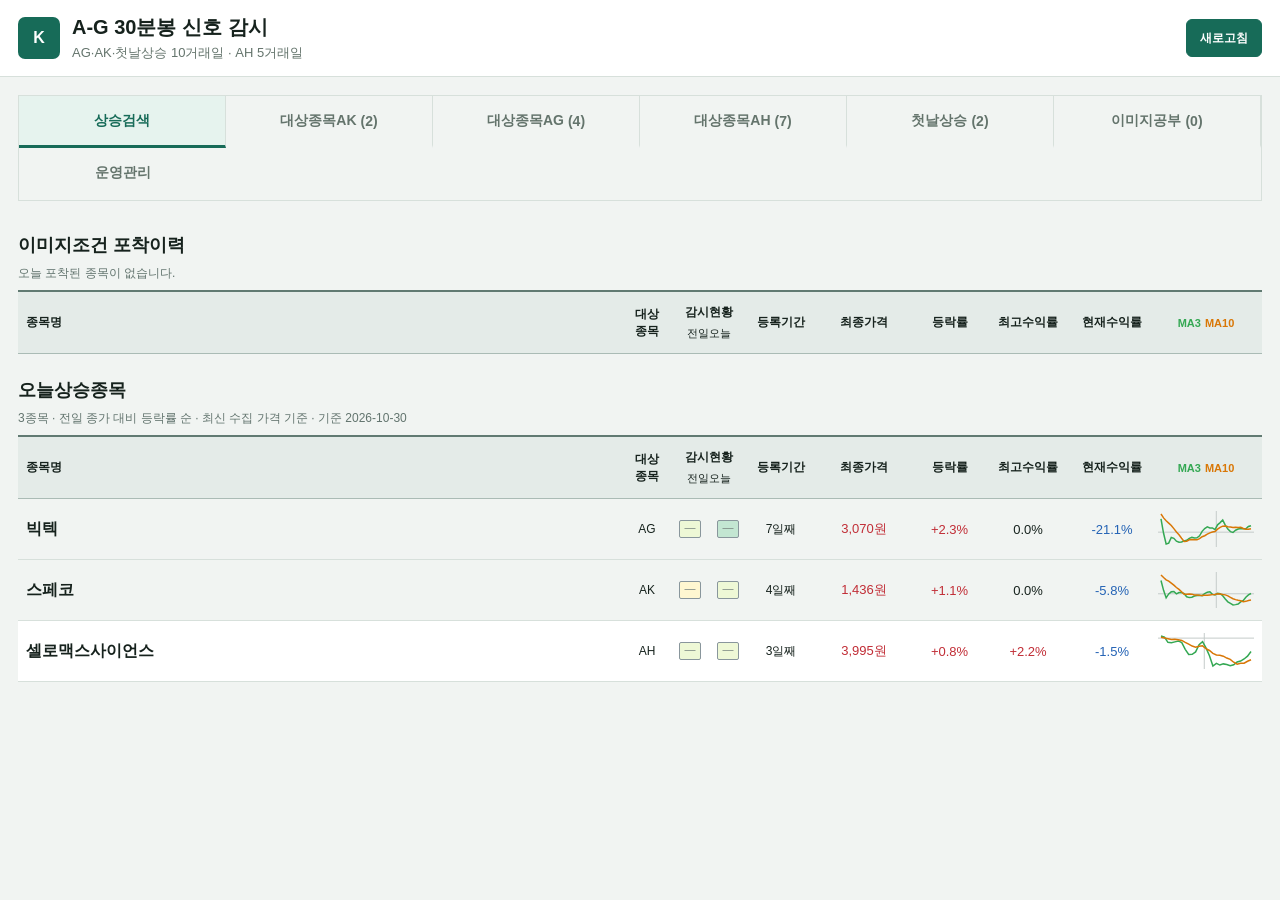
==== commit 1256c58d: "Show active candidates and charts in verification history without mixing completed statistics" ====
--- a/monitor.html
+++ b/monitor.html
@@ -367,6 +367,14 @@
         <section id="declineMa10Criteria">
           <div class="criteria-section-heading"><strong>하락 후 MA40 회복·돌파</strong><span>1차·돌파 확인 문자 중지</span></div>
           <p>‘하락 후 MA3·MA40 회복 1차’와 ‘하락 중 MA10·MA40 돌파 확인’ 문자는 모두 발송 중지합니다. AH 신규 편입 시 과거 포착 안내에도 이 두 유형은 넣지 않습니다. 포착·학습용 표시와 과거 발송 이력은 유지합니다. MA10 확인의 포착 조건인 MA120 상승 및 MA60 &gt; MA120은 보존하되 문자는 보내지 않습니다. 다른 유형의 알림은 기존대로 유지합니다.</p>
+        </section>
+        <section id="ma120RecoveryCriteria">
+          <div class="criteria-section-heading"><strong>MA120 재돌파 1차 문자</strong><span>MA120 상승 · MA40·MA60이 MA120 위</span></div>
+          <p>공통조건은 완성된 30분봉의 MA120 &gt; 직전 완성봉 MA120, MA40 &gt; MA120, MA60 &gt; MA120입니다. 이 조건에서 두 경로를 OR로 병행 검색합니다. ① 기존 MA120 재돌파: 직전 1~5봉 중 MA120 상승·MA60 &gt; MA120이며 MA3 &lt; MA120인 봉이 있고, 현재 MA3가 MA120을 실제 상향 돌파. ② MA40 돌파: 현재 MA40 &lt; MA60이고 두 선 모두 직전 완성봉보다 하락하며 MA3가 MA40을 실제 상향 돌파. ②는 최근 MA120 재돌파나 MA120 아래 이력이 없어도 독립 판정합니다. 대기 상태는 저장하지 않으며 같은 봉에서 두 경로가 충족돼도 1차 문자는 한 번만 보냅니다. ‘MA120 재돌파 · 다음 봉 확인’ 문자는 발송 중지하며 AH 신규 등록 시 지난 신호 안내에서도 제외합니다. 포착·학습용 표시와 과거 발송 이력은 유지합니다.</p>
+        </section>
+        <section id="pyramidWatchCriteria">
+          <div class="criteria-section-heading"><strong>피라미드형 사전검토 문자</strong><span>일봉 MA5 &lt; MA120 · MA3의 MA20 돌파</span></div>
+          <p>기존 MA20 급상승·급하락 피라미드, MA60 상승, MA60 아래 2.5% 이내 3봉 조건을 유지합니다. 준비 후 완성된 30분봉에서 직전 MA3 &le; MA20, 현재 MA3 &gt; MA20으로 실제 상향 돌파할 때만 사전검토 문자를 보냅니다. 일봉 MA5 &ge; MA120이면 제외하며 자료 부족 때도 발송하지 않습니다. 일봉 MA5·MA120은 이전 119거래일 종가에 해당 30분봉 종가를 더해 당시 값으로 계산합니다. 이미 MA20 위인 상태나 간격 유지 자체만으로는 보내지 않습니다. 기존 12봉 기한과 취소·재검증 기준, 같은 피라미드 고점별 사전검토 1회 제한은 유지합니다. ‘피라미드형 · MA60 돌파 확인’ 문자는 발송 중지하며 AH 신규 등록 안내에서도 제외합니다. 학습용 확인 표시와 과거 발송 이력은 보존합니다.</p>
         </section>
         <section id="notificationPriceCriteria">
           <div class="criteria-section-heading"><strong>알림 가격·분석 기록</strong></div>
@@ -452,7 +460,7 @@
   <script src="rising-patterns.js?v=20261030-decline-alerts-off"></script>
   <script src="candidate-scan.js?v=20261025-two-stage"></script>
   <script src="notification-markers.js?v=20261023-1"></script>
-  <script src="monitor.js?v=20261030-simplify-operations"></script>
+  <script src="monitor.js?v=20261030-active-history"></script>
   <dialog id="capturePreviewDialog" class="capture-preview-dialog">
     <header><h2 id="capturePreviewTitle">공부용 이미지</h2><button id="capturePreviewClose" class="external-link" type="button">닫기</button></header>
     <img id="capturePreviewImage" alt="등록된 공부용 이미지">
--- a/monitor.css
+++ b/monitor.css
@@ -602,6 +602,7 @@
 .inline-daily { border-top: 1px solid var(--line); margin-top: 8px; }
 .inline-daily > summary, .inline-intraday > summary { width: fit-content; padding: 10px 0; cursor: pointer; font-weight: 600; touch-action: pan-y; }
 .history-stock-button { color: #176b58; background: none; border: 0; padding: 0; font: inherit; font-weight: 700; cursor: pointer; }
+.history-table .history-management-state { display: block; color: var(--muted); font-size: 10px; line-height: 1.5; }
 .history-summary-table { width: 100%; border-collapse: collapse; table-layout: fixed; background: white; font-size: 12px; }
 .history-summary-table th, .history-summary-table td { border: 1px solid var(--line); padding: 10px 6px; text-align: center; }
 .history-summary-table th { background: #e4ebe8; }
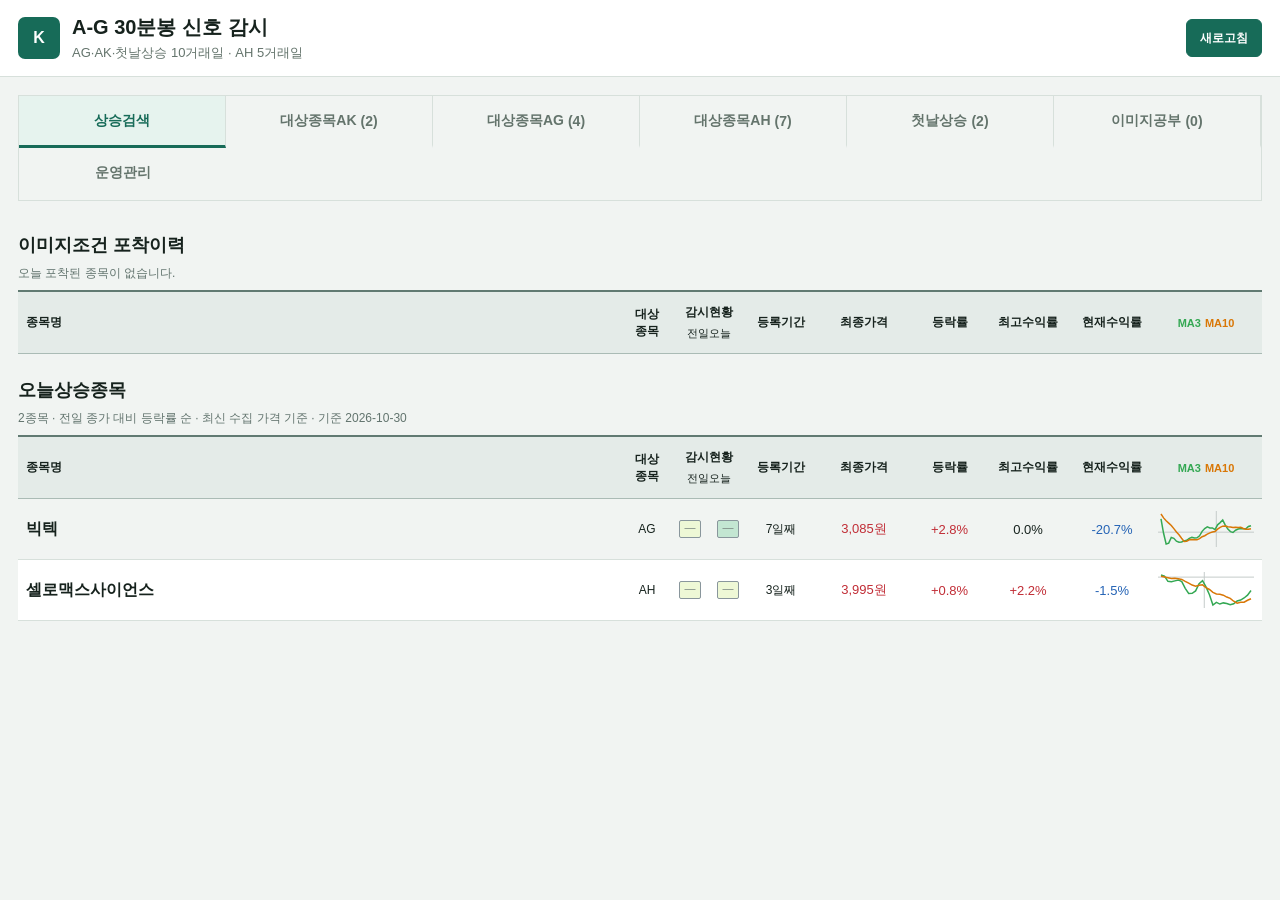
==== commit 395d2a48: "Require daily MA3 below MA120 for both cluster-rise notification stages" ====
--- a/monitor.html
+++ b/monitor.html
@@ -371,6 +371,10 @@
         <section id="ma120RecoveryCriteria">
           <div class="criteria-section-heading"><strong>MA120 재돌파 1차 문자</strong><span>MA120 상승 · MA40·MA60이 MA120 위</span></div>
           <p>공통조건은 완성된 30분봉의 MA120 &gt; 직전 완성봉 MA120, MA40 &gt; MA120, MA60 &gt; MA120입니다. 이 조건에서 두 경로를 OR로 병행 검색합니다. ① 기존 MA120 재돌파: 직전 1~5봉 중 MA120 상승·MA60 &gt; MA120이며 MA3 &lt; MA120인 봉이 있고, 현재 MA3가 MA120을 실제 상향 돌파. ② MA40 돌파: 현재 MA40 &lt; MA60이고 두 선 모두 직전 완성봉보다 하락하며 MA3가 MA40을 실제 상향 돌파. ②는 최근 MA120 재돌파나 MA120 아래 이력이 없어도 독립 판정합니다. 대기 상태는 저장하지 않으며 같은 봉에서 두 경로가 충족돼도 1차 문자는 한 번만 보냅니다. ‘MA120 재돌파 · 다음 봉 확인’ 문자는 발송 중지하며 AH 신규 등록 시 지난 신호 안내에서도 제외합니다. 포착·학습용 표시와 과거 발송 이력은 유지합니다.</p>
+        </section>
+        <section id="clusterNotificationCriteria">
+          <div class="criteria-section-heading"><strong>밀집 후 MA3 상승 문자</strong><span>1차·2차 공통: 일봉 MA3 &lt; MA120</span></div>
+          <p>기존 4선·5선 밀집, MA20 수평, MA3 상승 전환 1차 및 다음 완성봉 연속 상승 2차 조건은 유지합니다. 두 문자 모두 해당 완성 30분봉 시점의 일봉 MA3 &lt; MA120일 때만 보냅니다. 일봉 MA3가 MA120과 같거나 위이면 제외하며 자료 부족 때도 보내지 않습니다. 각 단계마다 독립적으로 재확인하고 AH 신규 등록 시 지난 신호 안내에도 적용합니다. 이전 119거래일 종가와 해당 30분봉 종가로 일봉을 계산하므로 당일 이후 종가를 미리 사용하지 않습니다. 포착 표시와 과거 발송 이력은 보존합니다.</p>
         </section>
         <section id="pyramidWatchCriteria">
           <div class="criteria-section-heading"><strong>피라미드형 사전검토 문자</strong><span>일봉 MA5 &lt; MA120 · MA3의 MA20 돌파</span></div>
